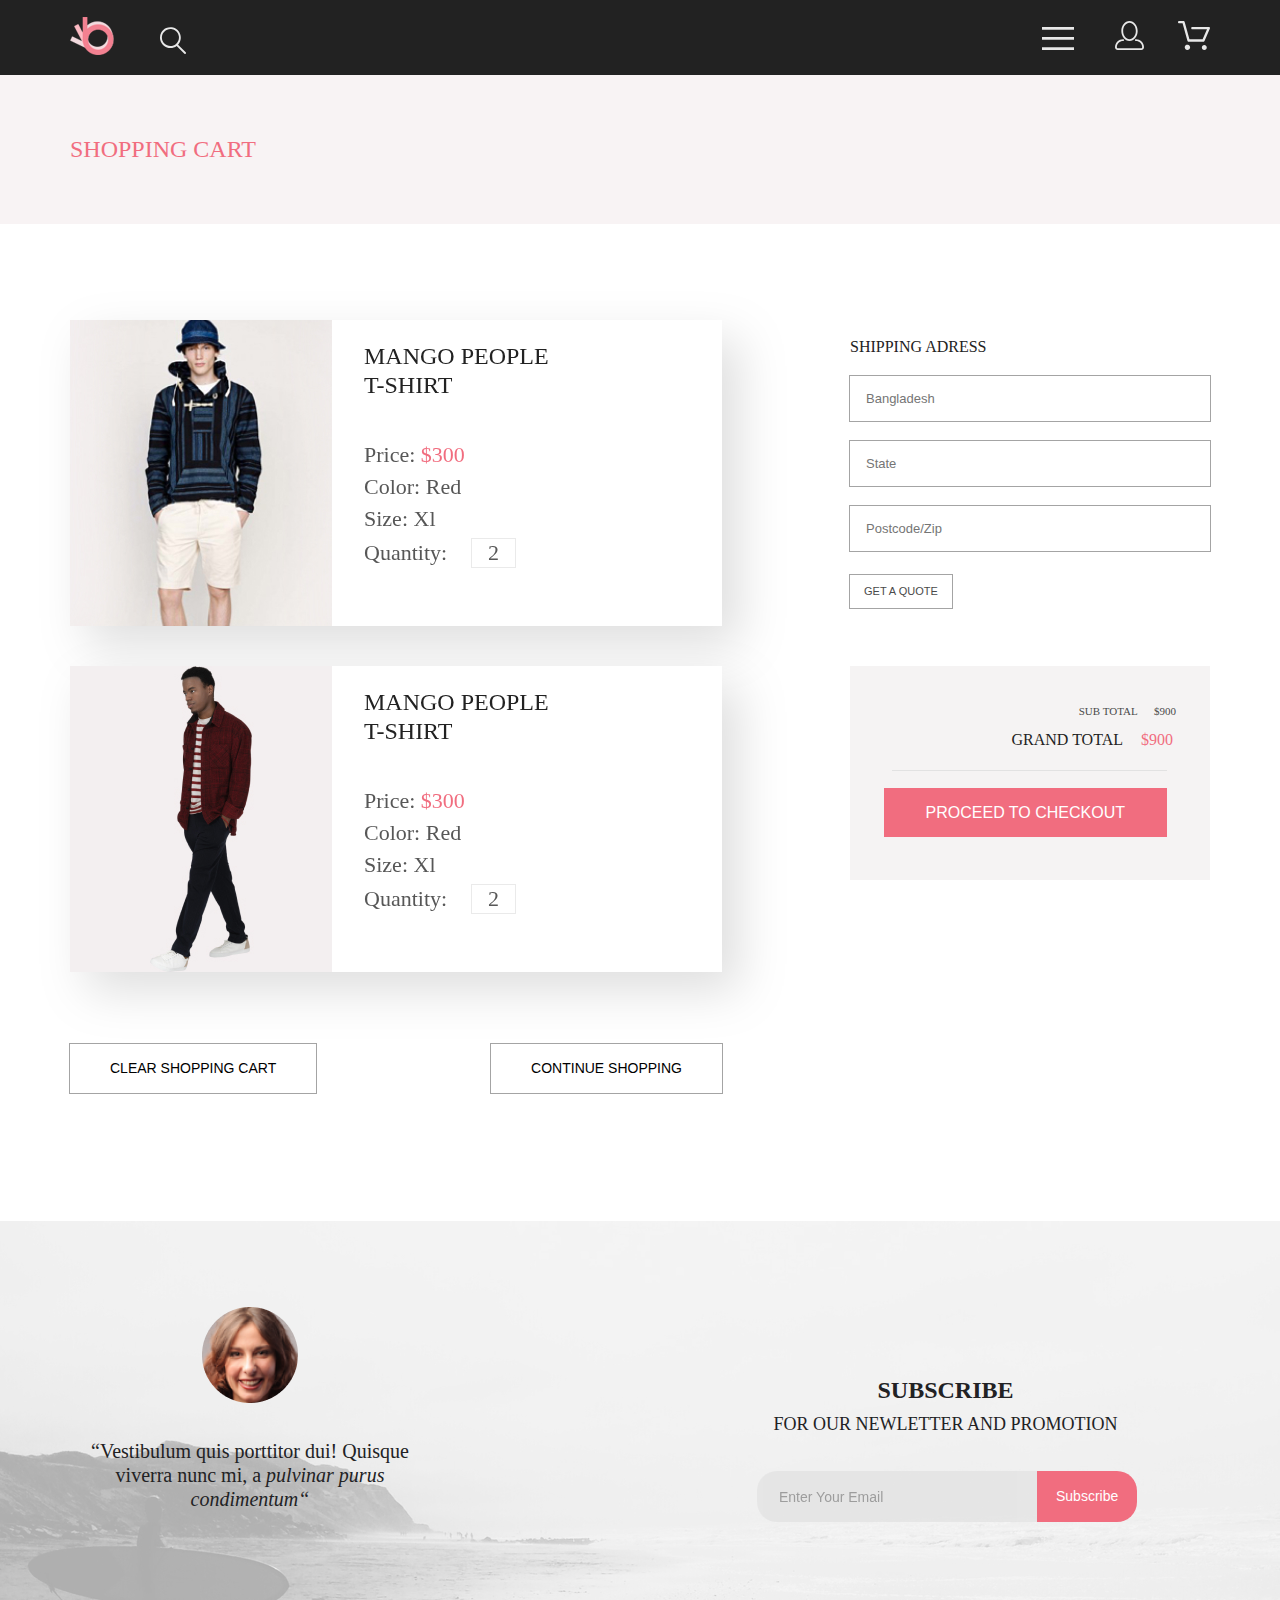
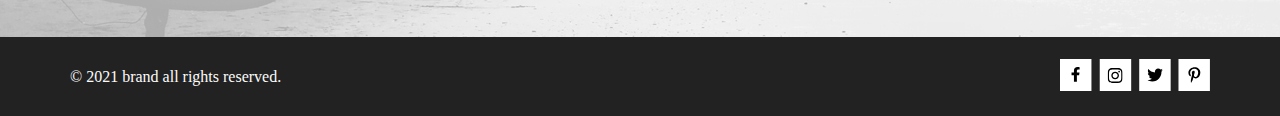
==== cart.html @ 61e50f03 "did fourth homework" ====
<!DOCTYPE html>
<html lang="en">

<head>
    <meta charset="UTF-8">
    <meta http-equiv="X-UA-Compatible" content="IE=edge">
    <meta name="viewport" content="width=device-width, initial-scale=1.0">
    <link rel="stylesheet" href="css/style.css">
    <link rel="preconnect" href="https://fonts.googleapis.com">
    <link rel="preconnect" href="https://fonts.gstatic.com" crossorigin>
    <title>Shopping cart</title>
</head>

<body class="page">
    <header class="header">
        <div class="container header__wrp">
            <div class="header__wrp-logs">
                <img class="header__logo" src="img/logo.svg" alt="logo">
                <img class="header__search" src="img/loupe.svg" alt="search">
            </div>
            <div class="header__wrp-link">
                <button class="header__menu-btn" type="button" id=menu-btn><svg class="btn-icon" width="32" height="23"
                        viewBox="0 0 32 23" fill="none" xmlns="http://www.w3.org/2000/svg">
                        <path d="M0 23V20.31H32V23H0ZM0 12.76V10.07H32V12.76H0ZM0 2.69V0H32V2.69H0Z" />
                    </svg></button>
                <a class="header__link" href="registration.html"><svg width="29" height="29" viewBox="0 0 29 29"
                        xmlns="http://www.w3.org/2000/svg">
                        <path
                            d="M14.5 19.937C19 19.937 22.656 15.464 22.656 9.968C22.656 4.472 19 0 14.5 0C13.3631 0.0217413 12.2463 0.303398 11.2351 0.823397C10.2239 1.34339 9.34507 2.08794 8.66602 3C7.12663 4.99573 6.30819 7.45381 6.34399 9.974C6.34399 15.465 10 19.937 14.5 19.937ZM14.5 1.813C18 1.813 20.844 5.472 20.844 9.969C20.844 14.466 17.998 18.125 14.5 18.125C11.002 18.125 8.15603 14.465 8.15503 9.969C8.15403 5.473 11 1.813 14.5 1.813ZM20.844 18.125C20.6036 18.125 20.373 18.2205 20.203 18.3905C20.033 18.5605 19.9375 18.7911 19.9375 19.0315C19.9375 19.2719 20.033 19.5025 20.203 19.6725C20.373 19.8425 20.6036 19.938 20.844 19.938C22.526 19.9399 24.1386 20.6088 25.3279 21.7982C26.5172 22.9875 27.1861 24.6 27.188 26.282C27.1875 26.5221 27.0918 26.7523 26.922 26.9221C26.7522 27.0918 26.5221 27.1875 26.282 27.188H2.71997C2.47985 27.1875 2.24975 27.0918 2.07996 26.9221C1.91016 26.7523 1.81449 26.5221 1.81396 26.282C1.81608 24.6001 2.48517 22.9877 3.67444 21.7985C4.86371 20.6092 6.47608 19.9401 8.15796 19.938C8.39824 19.938 8.62868 19.8425 8.79858 19.6726C8.96849 19.5027 9.06396 19.2723 9.06396 19.032C9.06396 18.7917 8.96849 18.5613 8.79858 18.3914C8.62868 18.2215 8.39824 18.126 8.15796 18.126C5.99541 18.1279 3.92201 18.9875 2.39258 20.5164C0.863144 22.0453 0.00264777 24.1185 0 26.281C0.000794067 27.0019 0.287502 27.693 0.797241 28.2027C1.30698 28.7125 1.99811 28.9992 2.71899 29H26.282C27.0027 28.9989 27.6936 28.7121 28.2031 28.2024C28.7126 27.6927 28.9992 27.0017 29 26.281C28.9974 24.1187 28.1372 22.0457 26.6083 20.5168C25.0793 18.9878 23.0063 18.1276 20.844 18.125Z" />
                    </svg>
                </a>
                <a class="header__link" href="cart.html"><svg width="32" height="29" viewBox="0 0 32 29"
                        xmlns="http://www.w3.org/2000/svg">
                        <path
                            d="M26.2009 29C25.5532 28.9738 24.9415 28.6948 24.4972 28.2227C24.0529 27.7506 23.8114 27.1232 23.8245 26.475C23.8376 25.8269 24.1043 25.2097 24.5673 24.7559C25.0303 24.3022 25.6527 24.048 26.301 24.048C26.9493 24.048 27.5717 24.3022 28.0347 24.7559C28.4977 25.2097 28.7644 25.8269 28.7775 26.475C28.7906 27.1232 28.549 27.7506 28.1047 28.2227C27.6604 28.6948 27.0488 28.9738 26.401 29H26.2009ZM6.75293 26.32C6.75293 25.79 6.91011 25.2718 7.20459 24.8311C7.49907 24.3904 7.91764 24.0469 8.40735 23.844C8.89705 23.6412 9.43594 23.5881 9.95581 23.6915C10.4757 23.7949 10.9532 24.0502 11.328 24.425C11.7028 24.7998 11.9581 25.2773 12.0615 25.7972C12.1649 26.317 12.1118 26.8559 11.9089 27.3456C11.7061 27.8353 11.3626 28.2539 10.9219 28.5483C10.4812 28.8428 9.96304 29 9.43298 29C9.08087 29.0003 8.73212 28.9311 8.40674 28.7966C8.08136 28.662 7.78569 28.4646 7.53662 28.2158C7.28755 27.9669 7.09001 27.6713 6.9552 27.3461C6.82039 27.0208 6.75098 26.6721 6.75098 26.32H6.75293ZM10.553 20.686C10.2935 20.6868 10.0409 20.6024 9.83411 20.4457C9.62727 20.2891 9.47758 20.0689 9.40796 19.819L4.57495 2.36401H1.18201C0.868521 2.36401 0.567859 2.23947 0.346191 2.01781C0.124523 1.79614 0 1.49549 0 1.18201C0 0.868519 0.124523 0.567873 0.346191 0.346205C0.567859 0.124537 0.868521 5.81268e-06 1.18201 5.81268e-06H5.46301C5.7225 -0.00080736 5.97504 0.0837201 6.18176 0.240568C6.38848 0.397416 6.53784 0.617884 6.60693 0.868006L11.4399 18.323H24.6179L29.001 8.27501H14.401C14.2428 8.27961 14.0854 8.25242 13.9379 8.19507C13.7904 8.13771 13.6559 8.05134 13.5424 7.94108C13.4288 7.83082 13.3386 7.69891 13.277 7.55315C13.2154 7.40739 13.1836 7.25075 13.1836 7.0925C13.1836 6.93426 13.2154 6.77762 13.277 6.63186C13.3386 6.4861 13.4288 6.35419 13.5424 6.24393C13.6559 6.13367 13.7904 6.0473 13.9379 5.98994C14.0854 5.93259 14.2428 5.90541 14.401 5.91001H30.814C31.0097 5.90996 31.2022 5.95866 31.3744 6.05172C31.5465 6.14478 31.6928 6.27926 31.7999 6.44301C31.9078 6.60729 31.9734 6.79569 31.9908 6.99145C32.0083 7.18721 31.9771 7.38424 31.9 7.565L26.495 19.977C26.4026 20.1876 26.251 20.3668 26.0585 20.4927C25.866 20.6186 25.641 20.6858 25.411 20.686H10.553Z" />
                    </svg></a>
            </div>
            <nav class="header__nav" id="menu">
                <div class="header__nav-wrp">
                    <h2 class="header__nav-title">menu</h2>
                    <ul class="header__menu-list">
                        <li class="header__menu-item menu-item">
                            <h3 class="menu-item__title"><a class="menu-item__title-links" href="#">man</a></h3>
                            <ul class="menu-item__sub-list">
                                <li class="menu-item__sub-item"><a class="nav-links" href="#">accessories</a></li>
                                <li class="menu-item__sub-item"><a class="nav-links" href="#">bags</a></li>
                                <li class="menu-item__sub-item"><a class="nav-links" href="#">denim</a></li>
                                <li class="menu-item__sub-item"><a class="nav-links" href="#">t-shirts</a></li>
                            </ul>
                        </li>
                        <li class="header__menu-item menu-item">
                            <h3 class="menu-item__title"><a class="menu-item__title-links" href="#">woman</a></h3>
                            <ul class="menu-item__sub-list">
                                <li class="menu-item__sub-item"><a class="nav-links" href="#">Accessories</a></li>
                                <li class="menu-item__sub-item"><a class="nav-links" href="#">Jackets & Coats</a></li>
                                <li class="menu-item__sub-item"><a class="nav-links" href="#">Polos</a></li>
                                <li class="menu-item__sub-item"><a class="nav-links" href="#">T-Shirts</a></li>
                                <li class="menu-item__sub-item"><a class="nav-links" href="#">Shirts</a></li>
                            </ul>
                        </li>
                        <li class="header__menu-item menu-item">
                            <h3 class="menu-item__title"><a class="menu-item__title-links" href="#">kids</a></h3>
                            <ul class="menu-item__sub-list">
                                <li class="menu-item__sub-item"><a class="nav-links" href="#">Accessories</a></li>
                                <li class="menu-item__sub-item"><a class="nav-links" href="#">Jackets & Coats</a></li>
                                <li class="menu-item__sub-item"><a class="nav-links" href="#">Polos</a></li>
                                <li class="menu-item__sub-item"><a class="nav-links" href="#">T-Shirts</a></li>
                                <li class="menu-item__sub-item"><a class="nav-links" href="#">Shirts</a></li>
                                <li class="menu-item__sub-item"><a class="nav-links" href="#">Bags</a></li>
                            </ul>
                        </li>
                    </ul>
                </div>
            </nav>
        </div>
    </header>
    <main>

        <div class="shopping">
            <div class="shopping__wrp">
                <div class="container">
                    <h1 class="shopping__tittle">shopping сart</h1>
                </div>
            </div>
        </div>
        <div class="shopping-box container">
            <div class="cart">
                <ul class="cart__list">
                    <li class="cart__item">
                        <div class="cart__item-wrp">
                            <div class="cart__item-image">
                                <img src="img/cart-item1.jpg" alt="cart-item1">
                            </div>
                            <div class="cart__item-box">
                                <h2 class="cart__heading">mango people t-shirt</h2>
                                <p class="cart__text">price:<span class="cart__text-pink"> $300</span>
                                </p>
                                <p class="cart__text">color: red</p>
                                <p class="cart__text">size: xl</p>
                                <p class="cart__text">Quantity:<span class="cart__text-box">2</span>
                                </p>
                            </div>
                        </div>
                    </li>
                    <li class="cart__item">
                        <div class="cart__item-wrp">
                            <img src="img/cart-item2.jpg" alt="cart-item2">

                            <div class="cart__item-box">
                                <h2 class="cart__heading">mango people t-shirt</h2>
                                <p class="cart__text">price:<span class="cart__text-pink"> $300</span>
                                </p>
                                <p class="cart__text">color: red</p>
                                <p class="cart__text">size: xl</p>
                                <p class="cart__text">Quantity:<span class="cart__text-box">2</span>
                                </p>
                            </div>
                        </div>
                    </li>
                </ul>
                <div class="cart__buttons">
                    <button class="cart__buttons-item" type="submit">clear shopping cart</button>
                    <button class="cart__buttons-item" type="submit">continue shopping</button>
                </div>
            </div>
            <div class="shipping">
                <div class="shipping__form">
                    <form action="">
                        <fieldset>
                            <legend class="shipping__form-legend">shipping adress</legend>
                            <div class="country-box">
                                <label>
                                    <input class="shipping__form-input" type="text" placeholder="bangladesh" required>
                                    <span class="visually-hidden">counrty</span>
                                </label>
                            </div>
                            <div class="state-box">
                                <label>
                                    <input class="shipping__form-input" type="text" placeholder="state" required>
                                    <span class="visually-hidden">state</span>
                                </label>
                            </div>
                            <div class="zip-box">
                                <label>
                                    <input class="shipping__form-input" type="text" placeholder="postcode/zip" required>
                                    <span class="visually-hidden">postcode/zip</span>
                                </label>
                            </div>
                        </fieldset>
                        <button class="shipping__form-btn" type="submit">get a quote</button>
                        <div class="shipping__checkout">
                            <p class="shipping__checkout-text">sub total <span class="checkout-span">$900</span></p>
                            <h2 class="shipping__checkout-heading">grand total<span class="heading-pink"> $900</span>
                            </h2>
                            <button class="shipping__checkout-button">proceed to checkout</button>
                        </div>
                    </form>
                </div>
            </div>
        </div>
    </main>
    <footer>
        <section class="subscription">
            <div class="container">
                <h2 class="subscription__headind visually-hidden">Subscription</h2>
                <ul class="subscription__list">
                    <li class="subscription__item">
                        <img class="subscription__img" src="img/smiling-woman.png" alt="smiling-woman">
                        <p class="subscription__text">“Vestibulum quis porttitor dui! Quisque viverra nunc mi, a
                            <span class="subscription__text-span">pulvinar
                                purus condimentum“</span></p>
                    </li>
                    <li class="subscription__item">
                        <h3 class="subscription__item-title">subscribe</h3>
                        <p class="subscription__subtitle">for our newletter and promotion</p>
                        <form class="subscription__form">
                            <label class="visually-hidden" for="subscription">subscription</label>
                            <input class="subscription__form-input" type="email" placeholder="enter your email"
                                id="subscription">
                            <button class="subscription__form-btn" type="submit">subscribe</button>
                        </form>
                    </li>
                </ul>
            </div>
        </section>
        <section class="footer">
            <div class="container footer__wrp">
                <h2 class="footer__copy-title">© 2021 brand all rights reserved.</h2>
                <ul class="footer__socials-list">
                    <li class="footer__social-item"><a href="#"><svg class="footer__social-link" width="32" height="32"
                                viewBox="0 0 32 32" xmlns="http://www.w3.org/2000/svg">
                                <path d="M31.4506 0H0V32H31.4506V0Z" />
                                <path class="item-icon"
                                    d="M19.0884 16.28L19.5069 13.616H16.8902V11.8873C16.8902 11.1585 17.2557 10.4481 18.4277 10.4481H19.6172V8.17997C19.6172 8.17997 18.5377 8 17.5056 8C15.3507 8 13.9422 9.27593 13.9422 11.5857V13.616H11.5469V16.28H13.9422V22.72H16.8902V16.28H19.0884Z" />
                            </svg></a></li>
                    <li class="footer__social-item"><a href="#"><svg class="footer__social-link" width="33" height="32"
                                viewBox="0 0 33 32" xmlns="http://www.w3.org/2000/svg">
                                <path d="M32.1889 0H0.738281V32H32.1889V0Z" />
                                <g clip-path="url(#clip0)">
                                    <path class="item-icon"
                                        d="M16.139 12.6816C14.0238 12.6816 12.3177 14.3849 12.3177 16.4966C12.3177 18.6083 14.0238 20.3117 16.139 20.3117C18.2541 20.3117 19.9602 18.6083 19.9602 16.4966C19.9602 14.3849 18.2541 12.6816 16.139 12.6816ZM16.139 18.9769C14.7721 18.9769 13.6547 17.8646 13.6547 16.4966C13.6547 15.1287 14.7688 14.0164 16.139 14.0164C17.5092 14.0164 18.6233 15.1287 18.6233 16.4966C18.6233 17.8646 17.5058 18.9769 16.139 18.9769ZM21.0078 12.5255C21.0078 13.0203 20.6087 13.4154 20.1165 13.4154C19.621 13.4154 19.2252 13.0169 19.2252 12.5255C19.2252 12.0341 19.6243 11.6357 20.1165 11.6357C20.6087 11.6357 21.0078 12.0341 21.0078 12.5255ZM23.5386 13.4287C23.4821 12.2367 23.2094 11.1808 22.3347 10.3109C21.4634 9.44097 20.4058 9.1687 19.2119 9.10894C17.9814 9.03921 14.2932 9.03921 13.0627 9.10894C11.8721 9.16538 10.8145 9.43765 9.93987 10.3076C9.06522 11.1775 8.79584 12.2333 8.73597 13.4253C8.66613 14.6539 8.66613 18.3361 8.73597 19.5646C8.79251 20.7566 9.06522 21.8124 9.93987 22.6824C10.8145 23.5523 11.8688 23.8246 13.0627 23.8843C14.2932 23.9541 17.9814 23.9541 19.2119 23.8843C20.4058 23.8279 21.4634 23.5556 22.3347 22.6824C23.2061 21.8124 23.4788 20.7566 23.5386 19.5646C23.6085 18.3361 23.6085 14.6572 23.5386 13.4287ZM21.949 20.8828C21.6895 21.5335 21.1874 22.0349 20.5322 22.2972C19.5511 22.6857 17.2231 22.596 16.139 22.596C15.0548 22.596 12.7235 22.6824 11.7457 22.2972C11.0939 22.0382 10.5917 21.5369 10.329 20.8828C9.93987 19.9033 10.0297 17.5791 10.0297 16.4966C10.0297 15.4142 9.9432 13.0867 10.329 12.1105C10.5884 11.4597 11.0906 10.9583 11.7457 10.696C12.7268 10.3076 15.0548 10.3972 16.139 10.3972C17.2231 10.3972 19.5545 10.3109 20.5322 10.696C21.184 10.955 21.6862 11.4564 21.949 12.1105C22.3381 13.09 22.2483 15.4142 22.2483 16.4966C22.2483 17.5791 22.3381 19.9066 21.949 20.8828Z" />
                                </g>
                                <defs>
                                    <clipPath id="clip0">
                                        <rect width="14.8991" height="17" fill="white"
                                            transform="translate(8.68555 8)" />
                                    </clipPath>
                                </defs>
                            </svg></a></li>
                    <li class="footer__social-item"><a href="#"><svg class="footer__social-link" width="32" height="32"
                                viewBox="0 0 32 32" xmlns="http://www.w3.org/2000/svg">
                                <path d="M31.6635 0H0.212891V32H31.6635V0Z" />
                                <g clip-path="url(#clip0)">
                                    <path class="item-icon"
                                        d="M22.417 12.7405C22.427 12.8826 22.427 13.0248 22.427 13.1669C22.427 17.5019 19.1498 22.4969 13.1599 22.4969C11.3145 22.4969 9.60022 21.9588 8.1582 21.0248C8.4204 21.0552 8.67247 21.0654 8.94475 21.0654C10.4674 21.0654 11.8691 20.5476 12.9884 19.6644C11.5565 19.6339 10.3565 18.6898 9.94305 17.3903C10.1447 17.4207 10.3464 17.441 10.5582 17.441C10.8506 17.441 11.1431 17.4004 11.4153 17.3294C9.92291 17.0248 8.80355 15.705 8.80355 14.1111V14.0705C9.23715 14.3141 9.74139 14.4664 10.2758 14.4867C9.39849 13.8979 8.82373 12.8928 8.82373 11.7557C8.82373 11.1466 8.98504 10.5882 9.26741 10.1009C10.8708 12.0908 13.2809 13.3902 15.9833 13.5324C15.9329 13.2887 15.9027 13.035 15.9027 12.7811C15.9027 10.974 17.3548 9.50195 19.1598 9.50195C20.0976 9.50195 20.9446 9.89789 21.5396 10.5375C22.2757 10.3954 22.9816 10.1212 23.6068 9.74561C23.3648 10.507 22.8505 11.1466 22.1749 11.5527C22.8304 11.4817 23.4657 11.2989 24.0505 11.0451C23.6069 11.6948 23.0522 12.2735 22.417 12.7405Z" />
                                </g>
                                <defs>
                                    <clipPath id="clip0">
                                        <rect width="15.8924" height="16" fill="white"
                                            transform="translate(8.1582 8)" />
                                    </clipPath>
                                </defs>
                            </svg></a></li>
                    <li class="footer__social-item"><a href="#"><svg class="footer__social-link" width="32" height="32"
                                viewBox="0 0 32 32" xmlns="http://www.w3.org/2000/svg">
                                <path d="M31.9252 0H0.474609V32H31.9252V0Z" />
                                <g clip-path="url(#clip0)">
                                    <path class="item-icon"
                                        d="M16.7403 8.20312C13.5556 8.20312 10.4082 10.3406 10.4082 13.8C10.4082 16 11.6374 17.25 12.3823 17.25C12.6896 17.25 12.8666 16.3875 12.8666 16.1438C12.8666 15.8531 12.1309 15.2344 12.1309 14.025C12.1309 11.5125 14.0305 9.73125 16.4889 9.73125C18.6027 9.73125 20.1671 10.9406 20.1671 13.1625C20.1671 14.8219 19.506 17.9344 17.3642 17.9344C16.5913 17.9344 15.9302 17.3719 15.9302 16.5656C15.9302 15.3844 16.7496 14.2406 16.7496 13.0219C16.7496 10.9531 13.835 11.3281 13.835 13.8281C13.835 14.3531 13.9002 14.9344 14.133 15.4125C13.7046 17.2688 12.8293 20.0344 12.8293 21.9469C12.8293 22.5375 12.9131 23.1188 12.969 23.7094C13.0745 23.8281 13.0218 23.8156 13.1832 23.7563C14.7476 21.6 14.6917 21.1781 15.3994 18.3562C15.7812 19.0875 16.7683 19.4812 17.5505 19.4812C20.8469 19.4812 22.3275 16.2469 22.3275 13.3313C22.3275 10.2281 19.6643 8.20312 16.7403 8.20312Z" />
                                </g>
                                <defs>
                                    <clipPath id="clip0">
                                        <rect width="11.9193" height="16" fill="white"
                                            transform="translate(10.4082 8)" />
                                    </clipPath>
                                </defs>
                            </svg>
                        </a></li>
                </ul>
            </div>
        </section>
        </section>
    </footer>
    <script src="js/script.js"></script>

</body>

</html>
---- css/style.css ----
html,
body,
div,
span,
applet,
object,
iframe,
h1,
h2,
h3,
h4,
h5,
h6,
p,
blockquote,
pre,
a,
abbr,
acronym,
address,
big,
cite,
code,
del,
dfn,
em,
img,
ins,
kbd,
q,
s,
samp,
small,
strike,
strong,
sub,
sup,
tt,
var,
b,
u,
i,
center,
dl,
dt,
dd,
ol,
ul,
li,
fieldset,
form,
label,
legend,
table,
caption,
tbody,
tfoot,
thead,
tr,
th,
td,
article,
aside,
canvas,
details,
embed,
figure,
figcaption,
footer,
header,
hgroup,
menu,
nav,
output,
ruby,
section,
summary,
time,
mark,
audio,
video {
  margin: 0;
  padding: 0;
  border: 0;
  font-size: 100%;
  vertical-align: baseline;
}

/* HTML5 display-role reset for older browsers */
article,
aside,
details,
figcaption,
figure,
footer,
header,
hgroup,
menu,
nav,
section {
  display: block;
}

body {
  line-height: 1;
}

ol,
ul {
  list-style: none;
}

blockquote,
q {
  quotes: none;
}

blockquote:before,
blockquote:after,
q:before,
q:after {
  content: "";
  content: none;
}

table {
  border-collapse: collapse;
  border-spacing: 0;
}

.page {
  max-width: 1600px;
  margin: 0 auto;
  font-family: "Lato";
  font-size: 14px;
  font-weight: 400;
  line-height: 17px;
  font-style: normal;
}

.container {
  max-width: 1140px;
  margin: 0 auto;
}

.visually-hidden {
  position: absolute;
  white-space: nowrap;
  width: 1px;
  height: 1px;
  overflow: hidden;
  border: 0;
  padding: 0;
  clip: rect(0 0 0 0);
  clip-path: inset(50%);
  margin: -1px;
}

.header {
  background-color: #222222;
}
.header .header__nav {
  position: absolute;
  top: 75px;
  right: -230px;
  display: none;
}
.header .header__nav-wrp {
  background-color: #FFFFFF;
  width: 232px;
  height: 764px;
  box-shadow: -5px 5px 30px 0px rgba(0, 0, 0, 0.2);
}
.header .display-block {
  display: block;
}
.header .header__nav-title {
  text-transform: uppercase;
  padding: 37px 0 0 34px;
}
.header .header__wrp {
  position: relative;
  display: flex;
  justify-content: space-between;
  min-height: 75px;
  align-items: center;
}
.header .header__logo {
  margin: 0 41px 0 0;
}
.header .header__menu-btn {
  border: none;
  background-color: transparent;
}
.header .btn-icon {
  fill: #e8e8e8;
}
.header .header__menu-btn:hover,
.header .header__menu-btn:focus {
  cursor: pointer;
  background: #222222;
  transition: 0.25s;
}
.header .header__menu-btn:hover {
  transform: scale(1.3);
}
.header .header__menu-btn:hover .btn-icon,
.header .header__menu-btn:focus .btn-icon {
  fill: #F1E4E6;
}
.header .header__menu-btn:active .btn-icon {
  fill: #F16D7F;
}
.header .header__link {
  margin: 0 0 0 31px;
  text-decoration: none;
  fill: #e8e8e8;
}
.header .header__link:hover,
.header .header__link:focus {
  display: inline-block;
  cursor: pointer;
  transition: 0.25s;
}
.header .header__link:hover {
  transform: scale(1.3);
}
.header .header__link:active {
  fill: #F16D7F;
}

.menu-item__title-links {
  color: #F16D7F;
  text-transform: uppercase;
  text-decoration: none;
}

.menu-item__title-links:hover {
  color: #222222;
}

.menu-item__title-links:focus {
  outline: 2px solid #A4A4A4;
}

.nav-links {
  text-transform: capitalize;
  color: #6F6E6E;
  text-decoration: none;
}

.nav-links:hover {
  color: #F16D7F;
}

.nav-links:focus {
  outline: 2px solid #A4A4A4;
}

.menu-item:first-child {
  padding: 24px 0 0 34px;
}

.menu-item:nth-child(2) {
  padding: 20px 0 0 34px;
}

.menu-item:nth-child(3) {
  padding: 20px 0 0 34px;
}

.menu-item__sub-list {
  padding: 12px 0 0 25px;
}

.menu-item__sub-item {
  padding: 11px 0 0 0;
}

.brand {
  display: flex;
}
.brand .brand__wrp {
  background-color: #F1E4E6;
  flex-grow: 1;
  padding: 0 0 0 92px;
  display: flex;
  align-items: center;
}
.brand .brand__title::before {
  content: " ";
  width: 12px;
  height: 92px;
  background-color: #F16D7F;
  position: absolute;
  left: -25px;
  top: 5px;
}
.brand .brand__title {
  font-family: "Lato";
  font-size: 48px;
  font-weight: 300;
  line-height: 58px;
  font-style: normal;
  text-transform: uppercase;
  position: relative;
}
.brand .brand__subtitle {
  display: block;
  font-size: 32px;
  font-weight: 700;
  line-height: 38px;
  font-style: normal;
}
.brand .brand__subtitle-pink {
  color: #F16D7F;
}
.brand .brand__wrp {
  background-color: #F1E4E6;
  flex-grow: 1;
  padding: 0 0 0 92px;
  display: flex;
  align-items: center;
}
.brand .brand__title::before {
  content: " ";
  width: 12px;
  height: 92px;
  background-color: #F16D7F;
  position: absolute;
  left: -25px;
  top: 5px;
}
.brand .brand__title {
  font-size: 48px;
  font-weight: 900;
  line-height: 58px;
  font-style: normal;
  text-transform: uppercase;
  position: relative;
}
.brand .brand__subtitle {
  display: block;
  font-size: 32px;
  font-weight: 700;
  line-height: 38px;
  font-style: normal;
}
.brand .brand__subtitle-pink {
  color: #F16D7F;
}

.sales {
  padding: 65px 0 96px 0;
}
.sales .sales__list {
  display: flex;
  justify-content: space-between;
  flex-wrap: wrap;
}
.sales .sales__item {
  display: flex;
  justify-content: center;
  align-items: center;
  width: 360px;
  height: 260px;
  text-align: center;
  text-transform: uppercase;
  flex-direction: column;
}
.sales .sales__item:first-child {
  background-image: url(../img/for-woman.jpg);
  margin: 0 0 30px;
}
.sales .sales__item:nth-child(2) {
  background-image: url(../img/for-man.jpg);
  margin: 0 0 30px;
}
.sales .sales__item:nth-child(3) {
  background-image: url(../img/for-kids.jpg);
  margin: 0 0 30px;
}
.sales .sales__item:last-child {
  background-image: url(../img/accesories.jpg);
  width: 100%;
}
.sales .sales__text {
  font-size: 16px;
  font-weight: 400;
  line-height: 19px;
  font-style: normal;
  color: #FFFFFF;
}
.sales .sales__item-title {
  font-size: 24px;
  font-weight: 700;
  line-height: 29px;
  font-style: normal;
  color: #F16D7F;
}

.products {
  text-align: center;
}
.products .products__heading {
  margin: 0 0 6px;
  font-size: 30px;
  font-weight: 400;
  line-height: 36px;
  font-style: normal;
  color: #222222;
  text-transform: capitalize;
}
.products .products__list {
  display: flex;
  justify-content: space-between;
  flex-wrap: wrap;
  text-align: left;
}
.products .products__item {
  background-color: #F8F8F8;
  width: 360px;
}
.products .cart {
  min-height: 420px;
  width: 360px;
}
.products .cart-wrapper-overlay {
  position: relative;
}
.products .button-cart {
  padding: 12px 15px 12px 50px;
  border: 1px solid #FFFFFF;
  font-size: 14px;
  color: #FFFFFF;
  position: absolute;
  top: 50%;
  left: 50%;
  transform: translate(-50%, -50%);
  background-image: url(../img/basket.svg);
  background-repeat: no-repeat;
  background-position: 13px 8px;
  background-size: 26px 24px;
  display: none;
  background-color: transparent;
}
.products .cart-img {
  margin: 0 11px 0 0;
  align-self: center;
}
.products .cart-wrapper-overlay:before {
  content: "";
  width: 100%;
  min-height: 420px;
  background: rgba(58, 56, 56, 0.86);
  position: absolute;
  top: 0;
}
.products .cart-wrapper-overlay:before {
  display: none;
}
.products .cart:hover .button-cart,
.products .cart:hover .cart-wrapper-overlay:before {
  display: block;
}
.products .products__item:nth-child(1),
.products .products__item:nth-child(2),
.products .products__item:nth-child(3) {
  margin: 0 0 30px;
}
.products .products__heading-text {
  margin: 0 0 48px;
  font-size: 14px;
  font-weight: 400;
  line-height: 17px;
  font-style: normal;
  color: #9F9F9F;
}
.products .products__item-title {
  margin: 0 0 12px;
  font-size: 13px;
  font-weight: 400;
  line-height: 16px;
  font-style: normal;
  color: #000000;
  text-transform: uppercase;
}
.products .products__text {
  margin: 0 0 18px;
  font-size: 14px;
  font-weight: 300;
  line-height: 17px;
  font-style: normal;
  color: #5D5D5D;
}
.products .products__text-pink {
  font-size: 16px;
  font-weight: 400;
  line-height: 19px;
  font-style: normal;
  color: #F16D7F;
}
.products .products__item-container {
  padding: 25px 28px 20px 16px;
}
.products .products__button {
  font-size: 16px;
  font-weight: 400;
  line-height: 19px;
  font-style: normal;
  color: #F16D7F;
  text-transform: capitalize;
  background: #FFFFFF;
  border: 1px solid #FF6A6A;
  padding: 14px 38px;
  margin: 48px 0 96px 0;
  transition: 0.25s;
  cursor: pointer;
}
.products .products__button:hover {
  color: #FFFFFF;
  background: #F16D7F;
  border: 1px solid #FF6A6A;
  transition: 0.2s;
  box-shadow: 5px 5px 30px 0px rgba(0, 0, 0, 0.3);
}
.products .products__button:focus {
  border: none;
  outline: 2px solid #A4A4A4;
}
.products .products__button:active {
  color: #FFFFFF;
  background: #F16D7F;
  border: 1px solid #FF6A6A;
  transition: 0.2s;
  box-shadow: 5px 5px 30px 0px rgba(0, 0, 0, 0.6);
}

.servise {
  background-color: #222222;
}
.servise .servise__list {
  display: flex;
  justify-content: space-between;
  text-align: center;
  padding: 104px 0 0 0;
}
.servise .servise__item {
  display: block;
  width: 27%;
}
.servise .servise__img {
  margin: 0 0 19px 0;
}
.servise .servise__item-title {
  margin: 0 0 16px 0;
  font-size: 20px;
  font-weight: 400;
  line-height: 24px;
  font-style: normal;
  text-transform: capitalize;
  color: #FBFBFB;
}
.servise .servise__text {
  margin: 0 0 104px 0;
  font-size: 14px;
  font-weight: 300;
  line-height: 17px;
  font-style: normal;
  color: #FBFBFB;
}

.subscription {
  background-image: url(../img/subscription.jpg);
  background-repeat: no-repeat;
  background-position: center;
}
.subscription .subscription__list {
  display: flex;
  text-align: center;
}
.subscription .subscription__item {
  margin: 0 327px 0 0;
}
.subscription .subscription__img {
  padding: 86px 0 32px 0;
}
.subscription .subscription__text {
  padding: 0 0 126px 0;
  font-size: 20px;
  font-weight: 400;
  line-height: 24px;
  font-style: normal;
  width: 360px;
  color: #222224;
}
.subscription .subscription__text-span {
  font-style: italic;
}
.subscription .subscription__item-title {
  padding: 150px 0 0 0;
  font-size: 24px;
  font-weight: 700;
  line-height: 38px;
  font-style: normal;
  color: #222224;
  text-transform: uppercase;
}
.subscription .subscription__subtitle {
  margin: 0 0 32px 0;
  font-size: 18px;
  font-weight: 400;
  line-height: 30px;
  font-style: normal;
  color: #222224;
  text-transform: uppercase;
}
.subscription .subscription__form {
  position: relative;
  margin: 0 97px 0 0;
}
.subscription .subscription__form-input {
  width: 256px;
  height: 49px;
  background: #E1E1E1;
  border: none;
  border-radius: 20px 0 0 20px;
  padding-left: 22px;
  font-size: 14px;
  font-weight: 400;
  line-height: 17px;
  font-style: normal;
  text-transform: capitalize;
  color: #222224;
  opacity: 0.67;
  outline: none;
}
.subscription .subscription__form-input:hover {
  box-shadow: -5px 5px 30px 0px rgba(0, 0, 0, 0.2);
}
.subscription .subscription__form-input:focus {
  box-shadow: -5px 5px 30px 0px rgba(0, 0, 0, 0.4);
}
.subscription .subscription__form-btn {
  position: absolute;
  padding: 17px 19px;
  border-radius: 0 20px 20px 0;
  background: #F16D7F;
  border: none;
  font-size: 14px;
  font-weight: 400;
  line-height: 17px;
  font-style: normal;
  text-transform: capitalize;
  color: #FFFFFF;
  cursor: pointer;
  outline: none;
}
.subscription .subscription__form-btn:hover,
.subscription .subscription__form-btn:focus {
  background-color: #e6e1e1;
  box-shadow: 5px 5px 30px 0px rgba(0, 0, 0, 0.2);
  transition: 0.25s;
}
.subscription .subscription__form-btn:active {
  box-shadow: 5px 5px 30px 0px rgba(0, 0, 0, 0.4);
}

.footer {
  background-color: #222222;
}
.footer .footer__wrp {
  display: flex;
  justify-content: space-between;
  align-items: center;
  min-height: 79px;
}
.footer .footer__copy-title {
  font-size: 16px;
  font-weight: 400;
  line-height: 19px;
  font-style: normal;
  color: #FBFBFB;
}
.footer .footer__socials-list {
  display: flex;
}
.footer .footer__social-item {
  margin: 0 0 0 7px;
}
.footer .footer__social-link {
  fill: #FFFFFF;
}
.footer .item-icon {
  fill: #000000;
}
.footer .footer__social-link:hover,
.footer .footer__social-link:focus {
  cursor: pointer;
  fill: #F16D7F;
  transition: 0.25s;
}
.footer .footer__social-link:hover .item-icon,
.footer .footer__social-link:focus .item-icon {
  fill: #FFFFFF;
  transition: 0.25s;
}

.registration .registration__wrp {
  background: #F8F3F4;
}
.registration .registration__tittle {
  font-size: 24px;
  font-weight: 400;
  line-height: 29px;
  font-style: normal;
  color: #F16D7F;
  text-transform: uppercase;
  padding: 60px 0 60px 0;
}
.registration .registration__box {
  display: flex;
  justify-content: space-between;
}
.registration .registration__form {
  display: flex;
  flex-direction: column;
  width: 360px;
  margin: 64px 0 96px 0;
}
.registration .registration__form-legend {
  font-size: 16px;
  font-weight: 300;
  line-height: 19px;
  font-style: normal;
  color: #222222;
  text-transform: capitalize;
}
.registration .registration__form-input {
  width: 344px;
  height: 45px;
  margin: 20px 0 0 0;
  font-size: 13px;
  font-weight: 300;
  line-height: 16px;
  font-style: normal;
  color: #B1B1B1;
  border: 1px solid #A4A4A4;
  text-transform: capitalize;
  background: #FFFFFF;
  padding: 0 0 0 16px;
}
.registration .registration__form-input:hover {
  outline: 1px solid #A4A4A4;
}
.registration .registration__form-input:focus {
  outline: 1px solid #A4A4A4;
}
.registration .radioBtns-box {
  margin: 31px 0 31px 26px;
  font-size: 11px;
  font-weight: 300;
  line-height: 13px;
  font-style: normal;
  color: #000000;
  text-transform: capitalize;
}
.registration .radioBtns-input {
  display: none;
}
.registration .radioBtns-label {
  padding: 0 47px 0 5px;
  position: relative;
}
.registration .radioBtns-label::after {
  cursor: pointer;
  position: absolute;
  content: "";
  width: 17px;
  height: 17px;
  left: -25px;
  top: -2px;
  border: 1px solid #A4A4A4;
  border-radius: 50%;
}
.registration .radioBtns-input:checked + .radioBtns-label::after {
  background-color: #F16D7F;
}
.registration .registration__text {
  font-size: 13px;
  font-weight: 300;
  line-height: 16px;
  font-style: normal;
  color: #B1B1B1;
  margin: 15px 0 0 0;
}
.registration .registration__button {
  font-size: default;
  font-weight: 400;
  line-height: 17px;
  font-style: normal;
  color: #FFFFFF;
  background: #F16D7F;
  margin: 39px 0 0 0;
  border: none;
  padding: 16px 66px 17px 29px;
  text-transform: uppercase;
  background-image: url(../img/arrow.svg);
  background-repeat: no-repeat;
  background-position: 121px 20px;
  cursor: pointer;
}
.registration .registration__button:hover,
.registration .registration__button:focus {
  background-color: #e6e1e1;
  box-shadow: 5px 5px 30px 0px rgba(0, 0, 0, 0.2);
  outline: 1px solid #A4A4A4;
  transition: 0.25s;
}
.registration .registration__button:active {
  box-shadow: 5px 5px 30px 0px rgba(0, 0, 0, 0.4);
}

.loyalty {
  width: 652px;
  font-size: 24px;
  font-weight: 300;
  line-height: 29px;
  font-style: normal;
  color: #000000;
  margin: 64px 0 0 0;
}
.loyalty .loyalty__heading {
  text-transform: uppercase;
}
.loyalty .loyalty__text {
  margin: 22px 0 0 0;
}
.loyalty .loyalty__list {
  margin: 22px 0 0 0;
}
.loyalty .loyalty__item {
  margin: 16px 0 0 43px;
  position: relative;
}
.loyalty .loyalty__item::before {
  content: "";
  background-image: url(../img/check-mark.svg);
  width: 20px;
  height: 16px;
  position: absolute;
  top: 5px;
  left: -43px;
  background-size: 20px 16px;
}

.shopping .shopping__wrp {
  background: #F8F3F4;
}
.shopping .shopping__tittle {
  font-size: 24px;
  font-weight: 400;
  line-height: 29px;
  font-style: normal;
  color: #F16D7F;
  text-transform: uppercase;
  padding: 60px 0 60px 0;
}

.shopping-box {
  display: flex;
  justify-content: space-between;
}
.shopping-box .cart {
  margin: 0 0 128px 0;
}
.shopping-box .cart__list {
  margin: 96px 0 72px 0;
}
.shopping-box .cart__item {
  width: 652px;
  height: 306px;
  background: #FFFFFF;
  filter: drop-shadow(17px 19px 24px rgba(0, 0, 0, 0.13));
}
.shopping-box .cart__item:first-child {
  margin: 0 0 40px 0;
}
.shopping-box .cart__item-wrp {
  display: flex;
}
.shopping-box .cart__item-box {
  padding: 22px 97px 0 32px;
  display: flex;
  flex-direction: column;
}
.shopping-box .cart__heading {
  font-size: 24px;
  font-weight: 400;
  line-height: 29px;
  font-style: normal;
  text-transform: uppercase;
  color: #222222;
  margin: 0 0 42px 0;
  width: 210px;
}
.shopping-box .cart__text {
  font-size: 22px;
  font-weight: 400;
  line-height: 26px;
  font-style: normal;
  color: #575757;
  margin: 0 0 6px 0;
  text-transform: capitalize;
}
.shopping-box .cart__text-pink {
  color: #F16D7F;
}
.shopping-box .cart__text-box {
  display: inline-block;
  border: 1px solid #EAEAEA;
  padding: 1px 16px 1px 16px;
  margin: 0 0 0 24px;
}
.shopping-box .cart__buttons {
  display: flex;
  justify-content: space-between;
}
.shopping-box .cart__buttons-item {
  padding: 16px 40px 16px 40px;
  font-size: 14px;
  font-weight: 300;
  line-height: 17px;
  font-style: normal;
  color: #000000;
  text-transform: uppercase;
  outline: 1px solid #A4A4A4;
  background: #FFFFFF;
  cursor: pointer;
  border: none;
}
.shopping-box .cart__buttons-item:hover {
  border: none;
  color: #FFFFFF;
  background: #F16D7F;
  outline: 1px solid #FF6A6A;
  transition: 0.2s;
  box-shadow: 5px 5px 30px 0px rgba(0, 0, 0, 0.3);
}
.shopping-box .cart__buttons-item:focus {
  border: none;
  outline: 2px solid #A4A4A4;
}
.shopping-box .cart__buttons-item:active {
  border: none;
  color: #FFFFFF;
  background: #F16D7F;
  outline: 1px solid #FF6A6A;
  transition: 0.2s;
  box-shadow: 5px 5px 30px 0px rgba(0, 0, 0, 0.6);
}

.shopping-box {
  display: flex;
  justify-content: space-between;
}
.shopping-box .shipping__form {
  margin: 113px 0 0 0;
}
.shopping-box .shipping__form-legend {
  font-size: 16px;
  font-weight: 300;
  line-height: 19px;
  font-style: normal;
  color: #222222;
  text-transform: uppercase;
}
.shopping-box .shipping__form-input {
  border: none;
  width: 344px;
  height: 45px;
  margin: 20px 0 0 0;
  font-size: 13px;
  font-weight: 300;
  line-height: 16px;
  font-style: normal;
  color: #B1B1B1;
  outline: 1px solid #A4A4A4;
  text-transform: capitalize;
  background: #FFFFFF;
  padding: 0 0 0 16px;
}
.shopping-box .shipping__form-input:hover {
  outline: 2px solid #A4A4A4;
}
.shopping-box .shipping__form-input:focus {
  outline: 2px solid #A4A4A4;
  filter: drop-shadow(10px 15px 20px rgba(0, 0, 0, 0.09));
}
.shopping-box .shipping__form-btn {
  border: none;
  margin: 24px 0 0 0;
  font-size: 11px;
  font-weight: 300;
  line-height: 13px;
  font-style: normal;
  background: #FFFFFF;
  padding: 10px 14px 10px 14px;
  outline: 1px solid #A4A4A4;
  color: #4A4A4A;
  cursor: pointer;
  text-transform: uppercase;
}
.shopping-box .shipping__form-btn:hover {
  border: none;
  color: #FFFFFF;
  background: #F16D7F;
  outline: 1px solid #FF6A6A;
  transition: 0.2s;
  box-shadow: 5px 5px 30px 0px rgba(0, 0, 0, 0.3);
}
.shopping-box .shipping__form-btn:focus {
  border: none;
  outline: 2px solid #A4A4A4;
}
.shopping-box .shipping__form-btn:active {
  border: none;
  color: #FFFFFF;
  background: #F16D7F;
  outline: 1px solid #FF6A6A;
  transition: 0.2s;
  box-shadow: 5px 5px 30px 0px rgba(0, 0, 0, 0.6);
}
.shopping-box .shipping__checkout {
  width: 360px;
  height: 214px;
  margin: 58px 0 0 0;
  text-align: right;
  background: #F5F3F3;
}
.shopping-box .shipping__checkout-text {
  font-size: 11px;
  font-weight: 400;
  line-height: 13px;
  font-style: normal;
  color: #4A4A4A;
  padding: 39px 34px 12px 0;
  text-transform: uppercase;
}
.shopping-box .checkout-span {
  margin: 0 0 0 14px;
}
.shopping-box .shipping__checkout-heading {
  font-size: 16px;
  font-weight: 300;
  line-height: 19px;
  font-style: normal;
  color: #222222;
  padding: 0 37px 39px 0;
  text-transform: uppercase;
  position: relative;
}
.shopping-box .heading-pink {
  color: #F16D7F;
  margin: 0 0 0 14px;
}
.shopping-box .shipping__checkout-heading::before {
  content: "";
  position: absolute;
  background: #E2E2E2;
  width: 275px;
  height: 1px;
  left: 42px;
  top: 40px;
}
.shopping-box .shipping__checkout-button {
  color: #FFFFFF;
  font-size: 16px;
  font-weight: 300;
  line-height: 19px;
  font-style: normal;
  padding: 15px 42px 15px 42px;
  border: none;
  background: #F16D7F;
  text-transform: uppercase;
  margin: 0 43px 0 0;
  cursor: pointer;
}
.shopping-box .shipping__checkout-button:hover,
.shopping-box .shipping__checkout-button:focus {
  background-color: #e6e1e1;
  box-shadow: 5px 5px 30px 0px rgba(0, 0, 0, 0.2);
  outline: 1px solid #A4A4A4;
  transition: 0.25s;
}
.shopping-box .shipping__checkout-button:active {
  color: #222222;
  box-shadow: 5px 5px 30px 0px rgba(0, 0, 0, 0.4);
}

/*# sourceMappingURL=style.css.map */
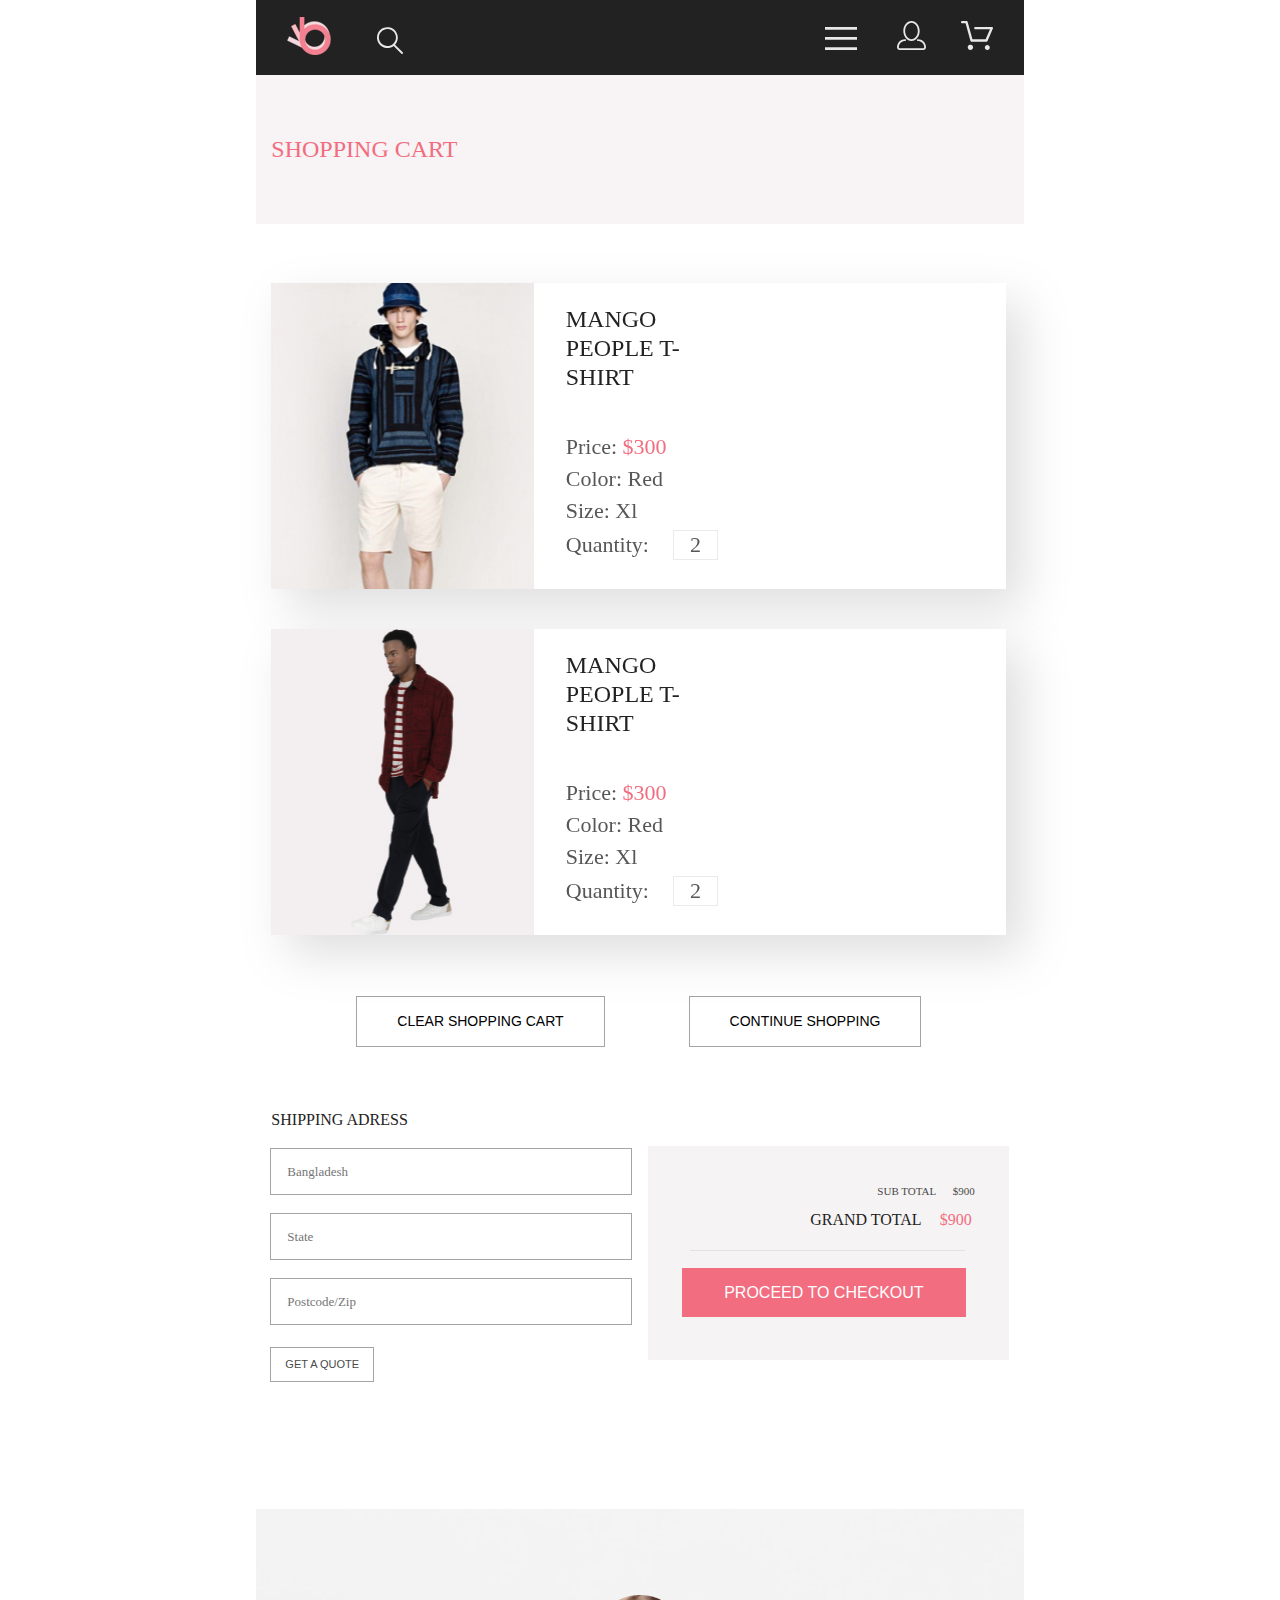
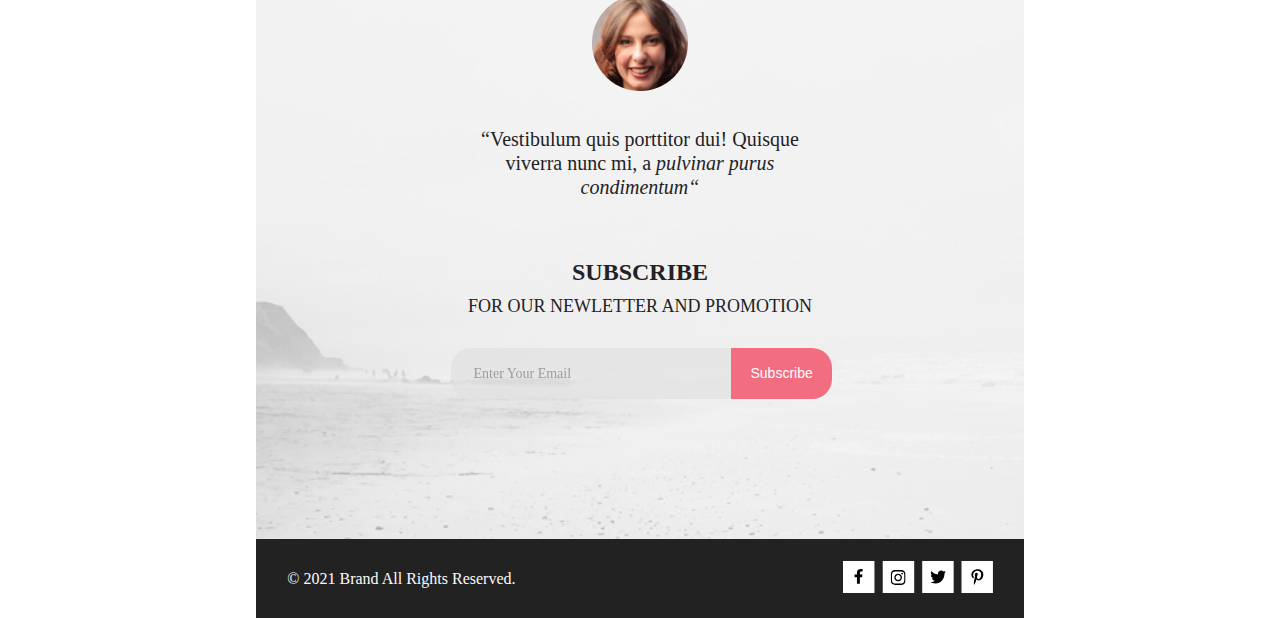
==== commit 6c27d51b: "fifth homework" ====
--- a/cart.html
+++ b/cart.html
@@ -75,89 +75,97 @@
         </div>
     </header>
     <main>
-
-        <div class="shopping">
-            <div class="shopping__wrp">
-                <div class="container">
-                    <h1 class="shopping__tittle">shopping сart</h1>
-                </div>
-            </div>
-        </div>
-        <div class="shopping-box container">
-            <div class="cart">
-                <ul class="cart__list">
-                    <li class="cart__item">
-                        <div class="cart__item-wrp">
-                            <div class="cart__item-image">
-                                <img src="img/cart-item1.jpg" alt="cart-item1">
+        <section class="purchase">
+            <div class="shopping">
+                <div class="shopping__wrp">
+                    <div class="container">
+                        <h1 class="shopping__title">shopping сart</h1>
+                    </div>
+                </div>
+            </div>
+            <div class="shopping-box container">
+                <div class="cart">
+                    <ul class="cart__list">
+                        <li class="cart__item">
+                            <div class="cart__item-wrp">
+                                <img class="cart__item-img" src="img/cart-item1.jpg" alt="cart-item1">
+                                <div class="cart__item-box">
+                                    <h2 class="cart__heading">mango people t-shirt</h2>
+                                    <p class="cart__text">price:<span class="cart__text-pink"> $300</span>
+                                    </p>
+                                    <p class="cart__text">color: red</p>
+                                    <p class="cart__text">size: xl</p>
+                                    <p class="cart__text">Quantity:<span class="cart__text-box">2</span>
+                                    </p>
+                                </div>
                             </div>
-                            <div class="cart__item-box">
-                                <h2 class="cart__heading">mango people t-shirt</h2>
-                                <p class="cart__text">price:<span class="cart__text-pink"> $300</span>
-                                </p>
-                                <p class="cart__text">color: red</p>
-                                <p class="cart__text">size: xl</p>
-                                <p class="cart__text">Quantity:<span class="cart__text-box">2</span>
-                                </p>
+                        </li>
+                        <li class="cart__item">
+                            <div class="cart__item-wrp">
+                                <img class="cart__item-img" src="img/cart-item2.jpg" alt="cart-item2">
+
+                                <div class="cart__item-box">
+                                    <h2 class="cart__heading">mango people t-shirt</h2>
+                                    <p class="cart__text">price:<span class="cart__text-pink"> $300</span>
+                                    </p>
+                                    <p class="cart__text">color: red</p>
+                                    <p class="cart__text">size: xl</p>
+                                    <p class="cart__text">Quantity:<span class="cart__text-box">2</span>
+                                    </p>
+                                </div>
                             </div>
-                        </div>
-                    </li>
-                    <li class="cart__item">
-                        <div class="cart__item-wrp">
-                            <img src="img/cart-item2.jpg" alt="cart-item2">
-
-                            <div class="cart__item-box">
-                                <h2 class="cart__heading">mango people t-shirt</h2>
-                                <p class="cart__text">price:<span class="cart__text-pink"> $300</span>
-                                </p>
-                                <p class="cart__text">color: red</p>
-                                <p class="cart__text">size: xl</p>
-                                <p class="cart__text">Quantity:<span class="cart__text-box">2</span>
-                                </p>
+                        </li>
+                    </ul>
+                    <div class="cart__buttons">
+                        <button class="cart__buttons-item" type="submit">clear shopping cart</button>
+                        <button class="cart__buttons-item" type="submit">continue shopping</button>
+                    </div>
+                </div>
+                <div class="shipping">
+                    <div class="shipping__form">
+                        <form action="">
+                            <div class="shipping__form-container">
+                                <div class="shipping__form-box">
+                                    <fieldset>
+                                        <legend class="shipping__form-legend">shipping adress</legend>
+                                        <div class="country-box">
+                                            <label>
+                                                <input class="shipping__form-input" type="text" placeholder="bangladesh"
+                                                    required>
+                                                <span class="visually-hidden">counrty</span>
+                                            </label>
+                                        </div>
+                                        <div class="state-box">
+                                            <label>
+                                                <input class="shipping__form-input" type="text" placeholder="state"
+                                                    required>
+                                                <span class="visually-hidden">state</span>
+                                            </label>
+                                        </div>
+                                        <div class="zip-box">
+                                            <label>
+                                                <input class="shipping__form-input" type="text"
+                                                    placeholder="postcode/zip" required>
+                                                <span class="visually-hidden">postcode/zip</span>
+                                            </label>
+                                        </div>
+                                    </fieldset>
+                                    <button class="shipping__form-btn" type="submit">get a quote</button>
+                                </div>
+                                <div class="shipping__checkout">
+                                    <p class="shipping__checkout-text">sub total <span class="checkout-span">$900</span>
+                                    </p>
+                                    <h2 class="shipping__checkout-heading">grand total<span class="heading-pink">
+                                            $900</span>
+                                    </h2>
+                                    <button class="shipping__checkout-button">proceed to checkout</button>
+                                </div>
                             </div>
-                        </div>
-                    </li>
-                </ul>
-                <div class="cart__buttons">
-                    <button class="cart__buttons-item" type="submit">clear shopping cart</button>
-                    <button class="cart__buttons-item" type="submit">continue shopping</button>
-                </div>
-            </div>
-            <div class="shipping">
-                <div class="shipping__form">
-                    <form action="">
-                        <fieldset>
-                            <legend class="shipping__form-legend">shipping adress</legend>
-                            <div class="country-box">
-                                <label>
-                                    <input class="shipping__form-input" type="text" placeholder="bangladesh" required>
-                                    <span class="visually-hidden">counrty</span>
-                                </label>
-                            </div>
-                            <div class="state-box">
-                                <label>
-                                    <input class="shipping__form-input" type="text" placeholder="state" required>
-                                    <span class="visually-hidden">state</span>
-                                </label>
-                            </div>
-                            <div class="zip-box">
-                                <label>
-                                    <input class="shipping__form-input" type="text" placeholder="postcode/zip" required>
-                                    <span class="visually-hidden">postcode/zip</span>
-                                </label>
-                            </div>
-                        </fieldset>
-                        <button class="shipping__form-btn" type="submit">get a quote</button>
-                        <div class="shipping__checkout">
-                            <p class="shipping__checkout-text">sub total <span class="checkout-span">$900</span></p>
-                            <h2 class="shipping__checkout-heading">grand total<span class="heading-pink"> $900</span>
-                            </h2>
-                            <button class="shipping__checkout-button">proceed to checkout</button>
-                        </div>
-                    </form>
-                </div>
-            </div>
-        </div>
+                        </form>
+                    </div>
+                </div>
+            </div>
+        </section>
     </main>
     <footer>
         <section class="subscription">
@@ -172,7 +180,7 @@
                     </li>
                     <li class="subscription__item">
                         <h3 class="subscription__item-title">subscribe</h3>
-                        <p class="subscription__subtitle">for our newletter and promotion</p>
+                        <p class="subscription__item-subtitle">for our newletter and promotion</p>
                         <form class="subscription__form">
                             <label class="visually-hidden" for="subscription">subscription</label>
                             <input class="subscription__form-input" type="email" placeholder="enter your email"
@@ -239,7 +247,6 @@
                 </ul>
             </div>
         </section>
-        </section>
     </footer>
     <script src="js/script.js"></script>
 
--- a/css/style.css
+++ b/css/style.css
@@ -142,6 +142,16 @@
   max-width: 1140px;
   margin: 0 auto;
 }
+@media (max-width: 1599px) {
+  .container {
+    width: 1599px;
+  }
+}
+@media (max-width: 767px) {
+  .container {
+    width: 767px;
+  }
+}
 
 .visually-hidden {
   position: absolute;
@@ -156,91 +166,115 @@
   margin: -1px;
 }
 
+@media (max-width: 1600px) {
+  .page {
+    width: 768px;
+    margin: 0 auto;
+  }
+}
+@media (max-width: 768px) {
+  .page {
+    margin: 0 auto;
+    width: 375px;
+  }
+}
+@media (max-width: 1599px) {
+  .container {
+    width: 96%;
+  }
+}
+@media (max-width: 768px) {
+  .container {
+    width: 95.2%;
+  }
+}
 .header {
   background-color: #222222;
 }
-.header .header__nav {
+.header__wrp {
+  position: relative;
+  display: flex;
+  justify-content: space-between;
+  min-height: 75px;
+  align-items: center;
+}
+@media (max-width: 1599px) {
+  .header__wrp-logs {
+    margin: 0 0 0 16px;
+  }
+}
+.header__wrp-link {
+  margin: 0 16px 0 0;
+}
+.header__nav {
   position: absolute;
   top: 75px;
   right: -230px;
   display: none;
 }
-.header .header__nav-wrp {
+.header__nav-wrp {
   background-color: #FFFFFF;
   width: 232px;
   height: 764px;
   box-shadow: -5px 5px 30px 0px rgba(0, 0, 0, 0.2);
 }
+.header__nav-title {
+  text-transform: uppercase;
+  padding: 37px 0 0 34px;
+}
 .header .display-block {
   display: block;
 }
-.header .header__nav-title {
-  text-transform: uppercase;
-  padding: 37px 0 0 34px;
-}
-.header .header__wrp {
-  position: relative;
-  display: flex;
-  justify-content: space-between;
-  min-height: 75px;
-  align-items: center;
-}
-.header .header__logo {
+.header__logo {
   margin: 0 41px 0 0;
-}
-.header .header__menu-btn {
-  border: none;
-  background-color: transparent;
 }
 .header .btn-icon {
   fill: #e8e8e8;
 }
-.header .header__menu-btn:hover,
-.header .header__menu-btn:focus {
+.header__menu-btn {
+  border: none;
+  background-color: transparent;
+}
+.header__menu-btn:hover, .header__menu-btn:focus {
   cursor: pointer;
   background: #222222;
   transition: 0.25s;
 }
-.header .header__menu-btn:hover {
+.header__menu-btn:hover {
   transform: scale(1.3);
 }
-.header .header__menu-btn:hover .btn-icon,
-.header .header__menu-btn:focus .btn-icon {
+.header__menu-btn:hover .header__menu-btn-icon, .header__menu-btn:focus .header__menu-btn-icon {
   fill: #F1E4E6;
 }
-.header .header__menu-btn:active .btn-icon {
+.header__menu-btn:active .header__menu-btn-icon {
   fill: #F16D7F;
 }
-.header .header__link {
+.header__link {
   margin: 0 0 0 31px;
   text-decoration: none;
   fill: #e8e8e8;
 }
-.header .header__link:hover,
-.header .header__link:focus {
+.header__link:hover, .header__link:focus {
   display: inline-block;
   cursor: pointer;
   transition: 0.25s;
 }
-.header .header__link:hover {
+.header__link:hover {
   transform: scale(1.3);
 }
-.header .header__link:active {
+.header__link:active {
   fill: #F16D7F;
+}
+@media (max-width: 767px) {
+  .header__link {
+    display: none;
+  }
 }
 
 .menu-item__title-links {
   color: #F16D7F;
   text-transform: uppercase;
   text-decoration: none;
-}
-
-.menu-item__title-links:hover {
-  color: #222222;
-}
-
-.menu-item__title-links:focus {
-  outline: 2px solid #A4A4A4;
 }
 
 .nav-links {
@@ -248,11 +282,9 @@
   color: #6F6E6E;
   text-decoration: none;
 }
-
 .nav-links:hover {
   color: #F16D7F;
 }
-
 .nav-links:focus {
   outline: 2px solid #A4A4A4;
 }
@@ -280,129 +312,192 @@
 .brand {
   display: flex;
 }
-.brand .brand__wrp {
+.brand__img {
+  width: 50%;
+}
+@media (max-width: 1599px) {
+  .brand__img {
+    height: auto;
+  }
+}
+@media (max-width: 767px) {
+  .brand__img {
+    display: none;
+  }
+}
+.brand__wrp {
   background-color: #F1E4E6;
   flex-grow: 1;
   padding: 0 0 0 92px;
   display: flex;
   align-items: center;
 }
-.brand .brand__title::before {
+@media (max-width: 1599px) {
+  .brand__wrp {
+    padding: 0 0 0 67px;
+  }
+}
+@media (max-width: 767px) {
+  .brand__wrp {
+    min-height: 363px;
+    padding: 0 0 0 83px;
+  }
+}
+.brand__title {
+  font-family: "Lato";
+  font-size: 48px;
+  font-weight: 900;
+  line-height: 58px;
+  font-style: normal;
+  text-transform: uppercase;
+  position: relative;
+}
+.brand__title::before {
   content: " ";
   width: 12px;
-  height: 92px;
+  height: 100%;
   background-color: #F16D7F;
   position: absolute;
   left: -25px;
   top: 5px;
 }
-.brand .brand__title {
-  font-family: "Lato";
-  font-size: 48px;
-  font-weight: 300;
-  line-height: 58px;
-  font-style: normal;
-  text-transform: uppercase;
-  position: relative;
-}
-.brand .brand__subtitle {
+@media (max-width: 1599px) {
+  .brand__title {
+    font-size: 44px;
+    font-weight: 900;
+    line-height: 52px;
+    font-style: normal;
+  }
+}
+@media (max-width: 767px) {
+  .brand__title {
+    font-size: 38px;
+    font-weight: 900;
+    line-height: 46px;
+    font-style: normal;
+  }
+}
+.brand__subtitle {
   display: block;
-  font-size: 32px;
+  font-size: 37px;
   font-weight: 700;
-  line-height: 38px;
-  font-style: normal;
-}
-.brand .brand__subtitle-pink {
-  color: #F16D7F;
-}
-.brand .brand__wrp {
-  background-color: #F1E4E6;
-  flex-grow: 1;
-  padding: 0 0 0 92px;
-  display: flex;
-  align-items: center;
-}
-.brand .brand__title::before {
-  content: " ";
-  width: 12px;
-  height: 92px;
-  background-color: #F16D7F;
-  position: absolute;
-  left: -25px;
-  top: 5px;
-}
-.brand .brand__title {
-  font-size: 48px;
-  font-weight: 900;
-  line-height: 58px;
-  font-style: normal;
-  text-transform: uppercase;
-  position: relative;
-}
-.brand .brand__subtitle {
-  display: block;
-  font-size: 32px;
-  font-weight: 700;
-  line-height: 38px;
-  font-style: normal;
-}
-.brand .brand__subtitle-pink {
+  line-height: 44px;
+  font-style: normal;
+}
+@media (max-width: 1599px) {
+  .brand__subtitle {
+    font-size: 24px;
+    font-weight: 700;
+    line-height: 29px;
+    font-style: normal;
+  }
+}
+@media (max-width: 767px) {
+  .brand__subtitle {
+    font-size: 20px;
+    font-weight: 700;
+    line-height: 24px;
+    font-style: normal;
+  }
+}
+.brand__subtitle-pink {
   color: #F16D7F;
 }
 
 .sales {
   padding: 65px 0 96px 0;
 }
-.sales .sales__list {
+.sales__list {
   display: flex;
   justify-content: space-between;
   flex-wrap: wrap;
 }
-.sales .sales__item {
+.sales__item {
   display: flex;
   justify-content: center;
-  align-items: center;
-  width: 360px;
-  height: 260px;
+  width: 31%;
+  min-height: 260px;
   text-align: center;
   text-transform: uppercase;
   flex-direction: column;
 }
-.sales .sales__item:first-child {
+@media (max-width: 1599px) {
+  .sales__item {
+    width: 32%;
+    min-height: 168px;
+  }
+}
+@media (max-width: 767px) {
+  .sales__item {
+    width: 100%;
+    min-height: 247px;
+  }
+}
+.sales__item:first-child {
   background-image: url(../img/for-woman.jpg);
-  margin: 0 0 30px;
-}
-.sales .sales__item:nth-child(2) {
+  background-size: cover;
+  margin: 0 0 30px 0;
+}
+@media (max-width: 1599px) {
+  .sales__item:first-child {
+    margin: 0 0 20px 0;
+  }
+}
+.sales__item:nth-child(2) {
   background-image: url(../img/for-man.jpg);
-  margin: 0 0 30px;
-}
-.sales .sales__item:nth-child(3) {
+  background-size: cover;
+  margin: 0 0 30px 0;
+}
+@media (max-width: 1599px) {
+  .sales__item:nth-child(2) {
+    margin: 0 0 20px 0;
+  }
+}
+.sales__item:nth-child(3) {
   background-image: url(../img/for-kids.jpg);
-  margin: 0 0 30px;
-}
-.sales .sales__item:last-child {
+  background-size: cover;
+  margin: 0 0 30px 0;
+}
+@media (max-width: 1599px) {
+  .sales__item:nth-child(3) {
+    margin: 0 0 20px 0;
+  }
+}
+.sales__item:last-child {
   background-image: url(../img/accesories.jpg);
+  background-size: cover;
   width: 100%;
-}
-.sales .sales__text {
-  font-size: 16px;
-  font-weight: 400;
-  line-height: 19px;
-  font-style: normal;
-  color: #FFFFFF;
-}
-.sales .sales__item-title {
+  min-height: 180px;
+}
+@media (max-width: 1599px) {
+  .sales__item:last-child {
+    min-height: 116px;
+  }
+}
+@media (max-width: 767px) {
+  .sales__item:last-child {
+    min-height: 111px;
+  }
+}
+.sales__item-title {
   font-size: 24px;
   font-weight: 700;
   line-height: 29px;
   font-style: normal;
   color: #F16D7F;
 }
+.sales__text {
+  font-size: 16px;
+  font-weight: 400;
+  line-height: 19px;
+  font-style: normal;
+  color: #FFFFFF;
+}
 
 .products {
   text-align: center;
 }
-.products .products__heading {
+.products__heading {
   margin: 0 0 6px;
   font-size: 30px;
   font-weight: 400;
@@ -411,15 +506,38 @@
   color: #222222;
   text-transform: capitalize;
 }
-.products .products__list {
+.products__heading-text {
+  margin: 0 0 48px;
+  font-size: 14px;
+  font-weight: 400;
+  line-height: 17px;
+  font-style: normal;
+  color: #9F9F9F;
+}
+.products__list {
   display: flex;
   justify-content: space-between;
   flex-wrap: wrap;
   text-align: left;
 }
-.products .products__item {
+.products__item {
   background-color: #F8F8F8;
   width: 360px;
+}
+.products__item:nth-child(1), .products__item:nth-child(2), .products__item:nth-child(3) {
+  margin: 0 0 30px;
+}
+.products__item-title {
+  margin: 0 0 12px;
+  font-size: 13px;
+  font-weight: 400;
+  line-height: 16px;
+  font-style: normal;
+  color: #000000;
+  text-transform: uppercase;
+}
+.products__item-container {
+  padding: 25px 28px 20px 16px;
 }
 .products .cart {
   min-height: 420px;
@@ -428,7 +546,22 @@
 .products .cart-wrapper-overlay {
   position: relative;
 }
-.products .button-cart {
+.products .cart-wrapper-overlay:before {
+  content: "";
+  width: 100%;
+  min-height: 420px;
+  background: rgba(58, 56, 56, 0.86);
+  position: absolute;
+  top: 0;
+}
+.products .cart-wrapper-overlay:before {
+  display: none;
+}
+.products .cart-img {
+  margin: 0 11px 0 0;
+  align-self: center;
+}
+.products .cart-button {
   padding: 12px 15px 12px 50px;
   border: 1px solid #FFFFFF;
   font-size: 14px;
@@ -444,48 +577,10 @@
   display: none;
   background-color: transparent;
 }
-.products .cart-img {
-  margin: 0 11px 0 0;
-  align-self: center;
-}
-.products .cart-wrapper-overlay:before {
-  content: "";
-  width: 100%;
-  min-height: 420px;
-  background: rgba(58, 56, 56, 0.86);
-  position: absolute;
-  top: 0;
-}
-.products .cart-wrapper-overlay:before {
-  display: none;
-}
-.products .cart:hover .button-cart,
-.products .cart:hover .cart-wrapper-overlay:before {
+.products .cart:hover .cart-button, .products .cart:hover .cart-wrapper-overlay:before {
   display: block;
 }
-.products .products__item:nth-child(1),
-.products .products__item:nth-child(2),
-.products .products__item:nth-child(3) {
-  margin: 0 0 30px;
-}
-.products .products__heading-text {
-  margin: 0 0 48px;
-  font-size: 14px;
-  font-weight: 400;
-  line-height: 17px;
-  font-style: normal;
-  color: #9F9F9F;
-}
-.products .products__item-title {
-  margin: 0 0 12px;
-  font-size: 13px;
-  font-weight: 400;
-  line-height: 16px;
-  font-style: normal;
-  color: #000000;
-  text-transform: uppercase;
-}
-.products .products__text {
+.products__text {
   margin: 0 0 18px;
   font-size: 14px;
   font-weight: 300;
@@ -493,17 +588,15 @@
   font-style: normal;
   color: #5D5D5D;
 }
-.products .products__text-pink {
+.products__text-pink {
   font-size: 16px;
   font-weight: 400;
   line-height: 19px;
   font-style: normal;
   color: #F16D7F;
 }
-.products .products__item-container {
-  padding: 25px 28px 20px 16px;
-}
-.products .products__button {
+.products__button {
+  border: none;
   font-size: 16px;
   font-weight: 400;
   line-height: 19px;
@@ -511,27 +604,32 @@
   color: #F16D7F;
   text-transform: capitalize;
   background: #FFFFFF;
-  border: 1px solid #FF6A6A;
+  outline: 1px solid #FF6A6A;
   padding: 14px 38px;
   margin: 48px 0 96px 0;
   transition: 0.25s;
   cursor: pointer;
 }
-.products .products__button:hover {
+@media (max-width: 1599px) {
+  .products__button {
+    margin: 48px 0 65px 0;
+  }
+}
+.products__button:hover {
   color: #FFFFFF;
   background: #F16D7F;
-  border: 1px solid #FF6A6A;
+  outline: 1px solid #FF6A6A;
   transition: 0.2s;
   box-shadow: 5px 5px 30px 0px rgba(0, 0, 0, 0.3);
 }
-.products .products__button:focus {
+.products__button:focus {
   border: none;
   outline: 2px solid #A4A4A4;
 }
-.products .products__button:active {
+.products__button:active {
   color: #FFFFFF;
   background: #F16D7F;
-  border: 1px solid #FF6A6A;
+  outline: 1px solid #FF6A6A;
   transition: 0.2s;
   box-shadow: 5px 5px 30px 0px rgba(0, 0, 0, 0.6);
 }
@@ -539,20 +637,42 @@
 .servise {
   background-color: #222222;
 }
-.servise .servise__list {
+.servise__list {
   display: flex;
   justify-content: space-between;
   text-align: center;
-  padding: 104px 0 0 0;
-}
-.servise .servise__item {
+  padding: 104px 0 104px 0;
+}
+@media (max-width: 1599px) {
+  .servise__list {
+    flex-direction: column;
+    align-items: center;
+    padding: 48px 0 64px 0;
+  }
+}
+@media (max-width: 767px) {
+  .servise__list {
+    padding: 48px 0 81px 0;
+  }
+}
+.servise__item {
   display: block;
   width: 27%;
 }
-.servise .servise__img {
-  margin: 0 0 19px 0;
-}
-.servise .servise__item-title {
+@media (max-width: 1599px) {
+  .servise__item {
+    width: 42%;
+  }
+  .servise__item:first-child, .servise__item:nth-child(2) {
+    margin: 0 0 48px 0;
+  }
+}
+@media (max-width: 767px) {
+  .servise__item {
+    width: 91%;
+  }
+}
+.servise__item-title {
   margin: 0 0 16px 0;
   font-size: 20px;
   font-weight: 400;
@@ -561,8 +681,10 @@
   text-transform: capitalize;
   color: #FBFBFB;
 }
-.servise .servise__text {
-  margin: 0 0 104px 0;
+.servise__img {
+  margin: 0 0 20px 0;
+}
+.servise__text {
   font-size: 14px;
   font-weight: 300;
   line-height: 17px;
@@ -574,30 +696,27 @@
   background-image: url(../img/subscription.jpg);
   background-repeat: no-repeat;
   background-position: center;
-}
-.subscription .subscription__list {
+  background-size: cover;
+}
+.subscription__list {
   display: flex;
   text-align: center;
-}
-.subscription .subscription__item {
+  align-items: center;
+}
+@media (max-width: 1599px) {
+  .subscription__list {
+    flex-direction: column;
+  }
+}
+.subscription__item {
   margin: 0 327px 0 0;
 }
-.subscription .subscription__img {
-  padding: 86px 0 32px 0;
-}
-.subscription .subscription__text {
-  padding: 0 0 126px 0;
-  font-size: 20px;
-  font-weight: 400;
-  line-height: 24px;
-  font-style: normal;
-  width: 360px;
-  color: #222224;
-}
-.subscription .subscription__text-span {
-  font-style: italic;
-}
-.subscription .subscription__item-title {
+@media (max-width: 1599px) {
+  .subscription__item {
+    margin: 0;
+  }
+}
+.subscription__item-title {
   padding: 150px 0 0 0;
   font-size: 24px;
   font-weight: 700;
@@ -606,7 +725,15 @@
   color: #222224;
   text-transform: uppercase;
 }
-.subscription .subscription__subtitle {
+@media (max-width: 1599px) {
+  .subscription__item-title:first-child {
+    padding: 54px 0 0 0;
+  }
+  .subscription__item-title:nth-child(2) {
+    padding: 48px 0 0 0;
+  }
+}
+.subscription__item-subtitle {
   margin: 0 0 32px 0;
   font-size: 18px;
   font-weight: 400;
@@ -615,17 +742,76 @@
   color: #222224;
   text-transform: uppercase;
 }
-.subscription .subscription__form {
+@media (max-width: 1599px) {
+  .subscription__item-subtitle {
+    margin: 0 0 27px 0;
+  }
+}
+@media (max-width: 767px) {
+  .subscription__item-subtitle {
+    margin: 0 0 22px 0;
+  }
+}
+@media (max-width: 767px) and (max-width: 767px) {
+  .subscription__item-subtitle {
+    font-size: 14px;
+    font-weight: 400;
+    line-height: 21px;
+    font-style: normal;
+  }
+}
+.subscription__img {
+  padding: 86px 0 32px 0;
+}
+@media (max-width: 1599px) {
+  .subscription__img {
+    padding: 54 0 32px 0;
+  }
+}
+.subscription__text {
+  padding: 0 0 126px 0;
+  font-size: 20px;
+  font-weight: 400;
+  line-height: 24px;
+  font-style: normal;
+  width: 360px;
+  color: #222224;
+}
+@media (max-width: 1599px) {
+  .subscription__text {
+    padding: 0;
+  }
+}
+@media (max-width: 767px) {
+  .subscription__text {
+    width: 100%;
+  }
+}
+.subscription__text-span {
+  font-style: italic;
+}
+.subscription__form {
   position: relative;
   margin: 0 97px 0 0;
 }
-.subscription .subscription__form-input {
+@media (max-width: 1599px) {
+  .subscription__form {
+    padding: 0 0 140px 0;
+  }
+}
+@media (max-width: 767px) {
+  .subscription__form {
+    padding: 0 0 110px 0;
+  }
+}
+.subscription__form-input {
   width: 256px;
   height: 49px;
   background: #E1E1E1;
   border: none;
   border-radius: 20px 0 0 20px;
   padding-left: 22px;
+  font-family: inherit;
   font-size: 14px;
   font-weight: 400;
   line-height: 17px;
@@ -635,13 +821,18 @@
   opacity: 0.67;
   outline: none;
 }
-.subscription .subscription__form-input:hover {
+@media (max-width: 767px) {
+  .subscription__form-input {
+    width: 215px;
+  }
+}
+.subscription__form-input:hover {
   box-shadow: -5px 5px 30px 0px rgba(0, 0, 0, 0.2);
 }
-.subscription .subscription__form-input:focus {
+.subscription__form-input:focus {
   box-shadow: -5px 5px 30px 0px rgba(0, 0, 0, 0.4);
 }
-.subscription .subscription__form-btn {
+.subscription__form-btn {
   position: absolute;
   padding: 17px 19px;
   border-radius: 0 20px 20px 0;
@@ -656,60 +847,85 @@
   cursor: pointer;
   outline: none;
 }
-.subscription .subscription__form-btn:hover,
-.subscription .subscription__form-btn:focus {
+.subscription__form-btn:hover, .subscription__form-btn:focus {
   background-color: #e6e1e1;
   box-shadow: 5px 5px 30px 0px rgba(0, 0, 0, 0.2);
   transition: 0.25s;
 }
-.subscription .subscription__form-btn:active {
+.subscription__form-btn:active {
   box-shadow: 5px 5px 30px 0px rgba(0, 0, 0, 0.4);
 }
 
 .footer {
   background-color: #222222;
 }
-.footer .footer__wrp {
+.footer__wrp {
   display: flex;
   justify-content: space-between;
   align-items: center;
   min-height: 79px;
 }
-.footer .footer__copy-title {
+@media (max-width: 767px) {
+  .footer__wrp {
+    flex-direction: column-reverse;
+    text-align: center;
+  }
+}
+.footer__copy-title {
   font-size: 16px;
   font-weight: 400;
   line-height: 19px;
   font-style: normal;
   color: #FBFBFB;
-}
-.footer .footer__socials-list {
-  display: flex;
-}
-.footer .footer__social-item {
+  text-transform: capitalize;
+}
+@media (max-width: 1599px) {
+  .footer__copy-title {
+    padding: 0 0 0 16px;
+  }
+}
+@media (max-width: 767px) {
+  .footer__copy-title {
+    padding: 0 0 9px 0;
+  }
+}
+.footer__socials-list {
+  display: flex;
+}
+@media (max-width: 1599px) {
+  .footer__socials-list {
+    padding: 0 16px 0 0;
+  }
+}
+@media (max-width: 767px) {
+  .footer__socials-list {
+    padding: 43px 0 40px 0;
+  }
+}
+.footer__social-item {
   margin: 0 0 0 7px;
 }
-.footer .footer__social-link {
+.footer__social-link {
   fill: #FFFFFF;
 }
-.footer .item-icon {
-  fill: #000000;
-}
-.footer .footer__social-link:hover,
-.footer .footer__social-link:focus {
+.footer__social-link:hover, .footer__social-link:focus {
   cursor: pointer;
   fill: #F16D7F;
   transition: 0.25s;
 }
-.footer .footer__social-link:hover .item-icon,
-.footer .footer__social-link:focus .item-icon {
+.footer__social-link:hover .item-icon, .footer__social-link:focus .item-icon {
   fill: #FFFFFF;
   transition: 0.25s;
 }
 
-.registration .registration__wrp {
+.item-icon {
+  fill: #000000;
+}
+
+.registration__wrp {
   background: #F8F3F4;
 }
-.registration .registration__tittle {
+.registration__tittle {
   font-size: 24px;
   font-weight: 400;
   line-height: 29px;
@@ -718,17 +934,37 @@
   text-transform: uppercase;
   padding: 60px 0 60px 0;
 }
-.registration .registration__box {
+@media (max-width: 767px) {
+  .registration__tittle {
+    text-align: center;
+  }
+}
+.registration__box {
   display: flex;
   justify-content: space-between;
 }
-.registration .registration__form {
+@media (max-width: 767px) {
+  .registration__box {
+    flex-direction: column;
+  }
+}
+.registration__form {
   display: flex;
   flex-direction: column;
   width: 360px;
   margin: 64px 0 96px 0;
 }
-.registration .registration__form-legend {
+@media (max-width: 1599px) {
+  .registration__form {
+    margin: 40px 0 96px 0;
+  }
+}
+@media (max-width: 767px) {
+  .registration__form {
+    margin: 40px 0 40px 0;
+  }
+}
+.registration__form-legend {
   font-size: 16px;
   font-weight: 300;
   line-height: 19px;
@@ -736,10 +972,11 @@
   color: #222222;
   text-transform: capitalize;
 }
-.registration .registration__form-input {
+.registration__form-input {
   width: 344px;
   height: 45px;
   margin: 20px 0 0 0;
+  font-family: inherit;
   font-size: 13px;
   font-weight: 300;
   line-height: 16px;
@@ -750,10 +987,10 @@
   background: #FFFFFF;
   padding: 0 0 0 16px;
 }
-.registration .registration__form-input:hover {
+.registration__form-input:hover {
   outline: 1px solid #A4A4A4;
 }
-.registration .registration__form-input:focus {
+.registration__form-input:focus {
   outline: 1px solid #A4A4A4;
 }
 .registration .radioBtns-box {
@@ -786,7 +1023,7 @@
 .registration .radioBtns-input:checked + .radioBtns-label::after {
   background-color: #F16D7F;
 }
-.registration .registration__text {
+.registration__text {
   font-size: 13px;
   font-weight: 300;
   line-height: 16px;
@@ -794,7 +1031,7 @@
   color: #B1B1B1;
   margin: 15px 0 0 0;
 }
-.registration .registration__button {
+.registration__button {
   font-size: default;
   font-weight: 400;
   line-height: 17px;
@@ -810,19 +1047,18 @@
   background-position: 121px 20px;
   cursor: pointer;
 }
-.registration .registration__button:hover,
-.registration .registration__button:focus {
+.registration__button:hover, .registration__button:focus {
   background-color: #e6e1e1;
   box-shadow: 5px 5px 30px 0px rgba(0, 0, 0, 0.2);
   outline: 1px solid #A4A4A4;
   transition: 0.25s;
 }
-.registration .registration__button:active {
+.registration__button:active {
   box-shadow: 5px 5px 30px 0px rgba(0, 0, 0, 0.4);
 }
 
 .loyalty {
-  width: 652px;
+  width: 57.2%;
   font-size: 24px;
   font-weight: 300;
   line-height: 29px;
@@ -830,20 +1066,36 @@
   color: #000000;
   margin: 64px 0 0 0;
 }
-.loyalty .loyalty__heading {
-  text-transform: uppercase;
-}
-.loyalty .loyalty__text {
+@media (max-width: 1599px) {
+  .loyalty {
+    width: 48%;
+    margin: 40px 0 0 0;
+    font-size: 16px;
+    font-weight: 300;
+    line-height: 19px;
+    font-style: normal;
+  }
+}
+@media (max-width: 767px) {
+  .loyalty {
+    width: 100%;
+    margin: 0 0 100px 0;
+  }
+}
+.loyalty__heading {
+  text-transform: uppercase;
+}
+.loyalty__text {
   margin: 22px 0 0 0;
 }
-.loyalty .loyalty__list {
+.loyalty__list {
   margin: 22px 0 0 0;
 }
-.loyalty .loyalty__item {
+.loyalty__item {
   margin: 16px 0 0 43px;
   position: relative;
 }
-.loyalty .loyalty__item::before {
+.loyalty__item::before {
   content: "";
   background-image: url(../img/check-mark.svg);
   width: 20px;
@@ -854,10 +1106,10 @@
   background-size: 20px 16px;
 }
 
-.shopping .shopping__wrp {
+.shopping__wrp {
   background: #F8F3F4;
 }
-.shopping .shopping__tittle {
+.shopping__title {
   font-size: 24px;
   font-weight: 400;
   line-height: 29px;
@@ -866,33 +1118,36 @@
   text-transform: uppercase;
   padding: 60px 0 60px 0;
 }
+@media (max-width: 767px) {
+  .shopping {
+    text-align: center;
+  }
+}
 
 .shopping-box {
   display: flex;
   justify-content: space-between;
+}
+@media (max-width: 1599px) {
+  .shopping-box {
+    flex-direction: column;
+  }
 }
 .shopping-box .cart {
   margin: 0 0 128px 0;
-}
-.shopping-box .cart__list {
-  margin: 96px 0 72px 0;
-}
-.shopping-box .cart__item {
-  width: 652px;
-  height: 306px;
-  background: #FFFFFF;
-  filter: drop-shadow(17px 19px 24px rgba(0, 0, 0, 0.13));
-}
-.shopping-box .cart__item:first-child {
-  margin: 0 0 40px 0;
-}
-.shopping-box .cart__item-wrp {
-  display: flex;
-}
-.shopping-box .cart__item-box {
-  padding: 22px 97px 0 32px;
-  display: flex;
-  flex-direction: column;
+  width: 57.2%;
+}
+@media (max-width: 1599px) {
+  .shopping-box .cart {
+    width: 99.7%;
+    margin: 0 0 64px 0;
+  }
+}
+@media (max-width: 767px) {
+  .shopping-box .cart {
+    width: 100%;
+    margin: 0 0 48px 0;
+  }
 }
 .shopping-box .cart__heading {
   font-size: 24px;
@@ -902,7 +1157,22 @@
   text-transform: uppercase;
   color: #222222;
   margin: 0 0 42px 0;
-  width: 210px;
+  width: 67.2%;
+}
+@media (max-width: 1599px) {
+  .shopping-box .cart__heading {
+    width: 55.5%;
+  }
+}
+@media (max-width: 767px) {
+  .shopping-box .cart__heading {
+    font-size: 16px;
+    font-weight: 400;
+    line-height: 19px;
+    font-style: normal;
+    width: 69.3%;
+    margin: 0 0 26px 0;
+  }
 }
 .shopping-box .cart__text {
   font-size: 22px;
@@ -912,6 +1182,15 @@
   color: #575757;
   margin: 0 0 6px 0;
   text-transform: capitalize;
+}
+@media (max-width: 767px) {
+  .shopping-box .cart__text {
+    font-size: 14px;
+    font-weight: 400;
+    line-height: 17px;
+    font-style: normal;
+    margin: 0;
+  }
 }
 .shopping-box .cart__text-pink {
   color: #F16D7F;
@@ -922,9 +1201,72 @@
   padding: 1px 16px 1px 16px;
   margin: 0 0 0 24px;
 }
+.shopping-box .cart__list {
+  margin: 96px 0 72px 0;
+}
+@media (max-width: 1599px) {
+  .shopping-box .cart__list {
+    margin: 59px 0 62px 0;
+  }
+}
+@media (max-width: 767px) {
+  .shopping-box .cart__list {
+    margin: 39px 0 48px 0;
+  }
+}
+.shopping-box .cart__item {
+  height: 306px;
+  background: #FFFFFF;
+  filter: drop-shadow(17px 19px 24px rgba(0, 0, 0, 0.13));
+}
+@media (max-width: 767px) {
+  .shopping-box .cart__item {
+    height: 188px;
+  }
+}
+.shopping-box .cart__item:first-child {
+  margin: 0 0 40px 0;
+}
+@media (max-width: 767px) {
+  .shopping-box .cart__item:first-child:first-child {
+    margin: 0 0 32px 0;
+  }
+}
+.shopping-box .cart__item-img {
+  width: 40.2%;
+}
+@media (max-width: 1599px) {
+  .shopping-box .cart__item-img {
+    width: 35.7%;
+  }
+}
+@media (max-width: 767px) {
+  .shopping-box .cart__item-img {
+    width: 40%;
+    height: 188px;
+  }
+}
+.shopping-box .cart__item-wrp {
+  display: flex;
+}
+.shopping-box .cart__item-box {
+  padding: 22px 0 0 32px;
+  display: flex;
+  flex-direction: column;
+}
 .shopping-box .cart__buttons {
   display: flex;
   justify-content: space-between;
+}
+@media (max-width: 1599px) {
+  .shopping-box .cart__buttons {
+    justify-content: space-evenly;
+  }
+}
+@media (max-width: 767px) {
+  .shopping-box .cart__buttons {
+    justify-content: space-between;
+  }
 }
 .shopping-box .cart__buttons-item {
   padding: 16px 40px 16px 40px;
@@ -939,6 +1281,15 @@
   cursor: pointer;
   border: none;
 }
+@media (max-width: 767px) {
+  .shopping-box .cart__buttons-item {
+    padding: 9px 14px 9px 14px;
+    font-size: 12px;
+    font-weight: 300;
+    line-height: 14px;
+    font-style: normal;
+  }
+}
 .shopping-box .cart__buttons-item:hover {
   border: none;
   color: #FFFFFF;
@@ -960,14 +1311,39 @@
   box-shadow: 5px 5px 30px 0px rgba(0, 0, 0, 0.6);
 }
 
-.shopping-box {
-  display: flex;
-  justify-content: space-between;
-}
-.shopping-box .shipping__form {
+.shipping {
+  width: 31.5%;
+}
+@media (max-width: 1599px) {
+  .shipping {
+    width: 100%;
+  }
+}
+.shipping__form {
   margin: 113px 0 0 0;
 }
-.shopping-box .shipping__form-legend {
+@media (max-width: 1599px) {
+  .shipping__form {
+    margin: 0 0 128px 0;
+  }
+}
+@media (max-width: 767px) {
+  .shipping__form {
+    margin: 0 0 96px 0;
+  }
+}
+@media (max-width: 1599px) {
+  .shipping__form-container {
+    justify-content: space-between;
+    display: flex;
+  }
+}
+@media (max-width: 767px) {
+  .shipping__form-container {
+    flex-direction: column;
+  }
+}
+.shipping__form-legend {
   font-size: 16px;
   font-weight: 300;
   line-height: 19px;
@@ -975,11 +1351,12 @@
   color: #222222;
   text-transform: uppercase;
 }
-.shopping-box .shipping__form-input {
+.shipping__form-input {
   border: none;
   width: 344px;
   height: 45px;
   margin: 20px 0 0 0;
+  font-family: inherit;
   font-size: 13px;
   font-weight: 300;
   line-height: 16px;
@@ -990,14 +1367,14 @@
   background: #FFFFFF;
   padding: 0 0 0 16px;
 }
-.shopping-box .shipping__form-input:hover {
+.shipping__form-input:hover {
   outline: 2px solid #A4A4A4;
 }
-.shopping-box .shipping__form-input:focus {
+.shipping__form-input:focus {
   outline: 2px solid #A4A4A4;
   filter: drop-shadow(10px 15px 20px rgba(0, 0, 0, 0.09));
 }
-.shopping-box .shipping__form-btn {
+.shipping__form-btn {
   border: none;
   margin: 24px 0 0 0;
   font-size: 11px;
@@ -1011,7 +1388,7 @@
   cursor: pointer;
   text-transform: uppercase;
 }
-.shopping-box .shipping__form-btn:hover {
+.shipping__form-btn:hover {
   border: none;
   color: #FFFFFF;
   background: #F16D7F;
@@ -1019,11 +1396,11 @@
   transition: 0.2s;
   box-shadow: 5px 5px 30px 0px rgba(0, 0, 0, 0.3);
 }
-.shopping-box .shipping__form-btn:focus {
+.shipping__form-btn:focus {
   border: none;
   outline: 2px solid #A4A4A4;
 }
-.shopping-box .shipping__form-btn:active {
+.shipping__form-btn:active {
   border: none;
   color: #FFFFFF;
   background: #F16D7F;
@@ -1031,14 +1408,26 @@
   transition: 0.2s;
   box-shadow: 5px 5px 30px 0px rgba(0, 0, 0, 0.6);
 }
-.shopping-box .shipping__checkout {
-  width: 360px;
+.shipping__checkout {
+  width: 100%;
   height: 214px;
   margin: 58px 0 0 0;
   text-align: right;
   background: #F5F3F3;
 }
-.shopping-box .shipping__checkout-text {
+@media (max-width: 1599px) {
+  .shipping__checkout {
+    margin: 36px 0 0 0;
+    width: 48.9%;
+  }
+}
+@media (max-width: 767px) {
+  .shipping__checkout {
+    width: 100%;
+    margin: 48px 0 0 0;
+  }
+}
+.shipping__checkout-text {
   font-size: 11px;
   font-weight: 400;
   line-height: 13px;
@@ -1047,10 +1436,7 @@
   padding: 39px 34px 12px 0;
   text-transform: uppercase;
 }
-.shopping-box .checkout-span {
-  margin: 0 0 0 14px;
-}
-.shopping-box .shipping__checkout-heading {
+.shipping__checkout-heading {
   font-size: 16px;
   font-weight: 300;
   line-height: 19px;
@@ -1060,11 +1446,7 @@
   text-transform: uppercase;
   position: relative;
 }
-.shopping-box .heading-pink {
-  color: #F16D7F;
-  margin: 0 0 0 14px;
-}
-.shopping-box .shipping__checkout-heading::before {
+.shipping__checkout-heading::before {
   content: "";
   position: absolute;
   background: #E2E2E2;
@@ -1073,7 +1455,7 @@
   left: 42px;
   top: 40px;
 }
-.shopping-box .shipping__checkout-button {
+.shipping__checkout-button {
   color: #FFFFFF;
   font-size: 16px;
   font-weight: 300;
@@ -1086,16 +1468,22 @@
   margin: 0 43px 0 0;
   cursor: pointer;
 }
-.shopping-box .shipping__checkout-button:hover,
-.shopping-box .shipping__checkout-button:focus {
+.shipping__checkout-button:hover, .shipping__checkout-button:focus {
   background-color: #e6e1e1;
   box-shadow: 5px 5px 30px 0px rgba(0, 0, 0, 0.2);
   outline: 1px solid #A4A4A4;
   transition: 0.25s;
 }
-.shopping-box .shipping__checkout-button:active {
+.shipping__checkout-button:active {
   color: #222222;
   box-shadow: 5px 5px 30px 0px rgba(0, 0, 0, 0.4);
 }
+.shipping .checkout-span {
+  margin: 0 0 0 14px;
+}
+.shipping .heading-pink {
+  color: #F16D7F;
+  margin: 0 0 0 14px;
+}
 
 /*# sourceMappingURL=style.css.map */
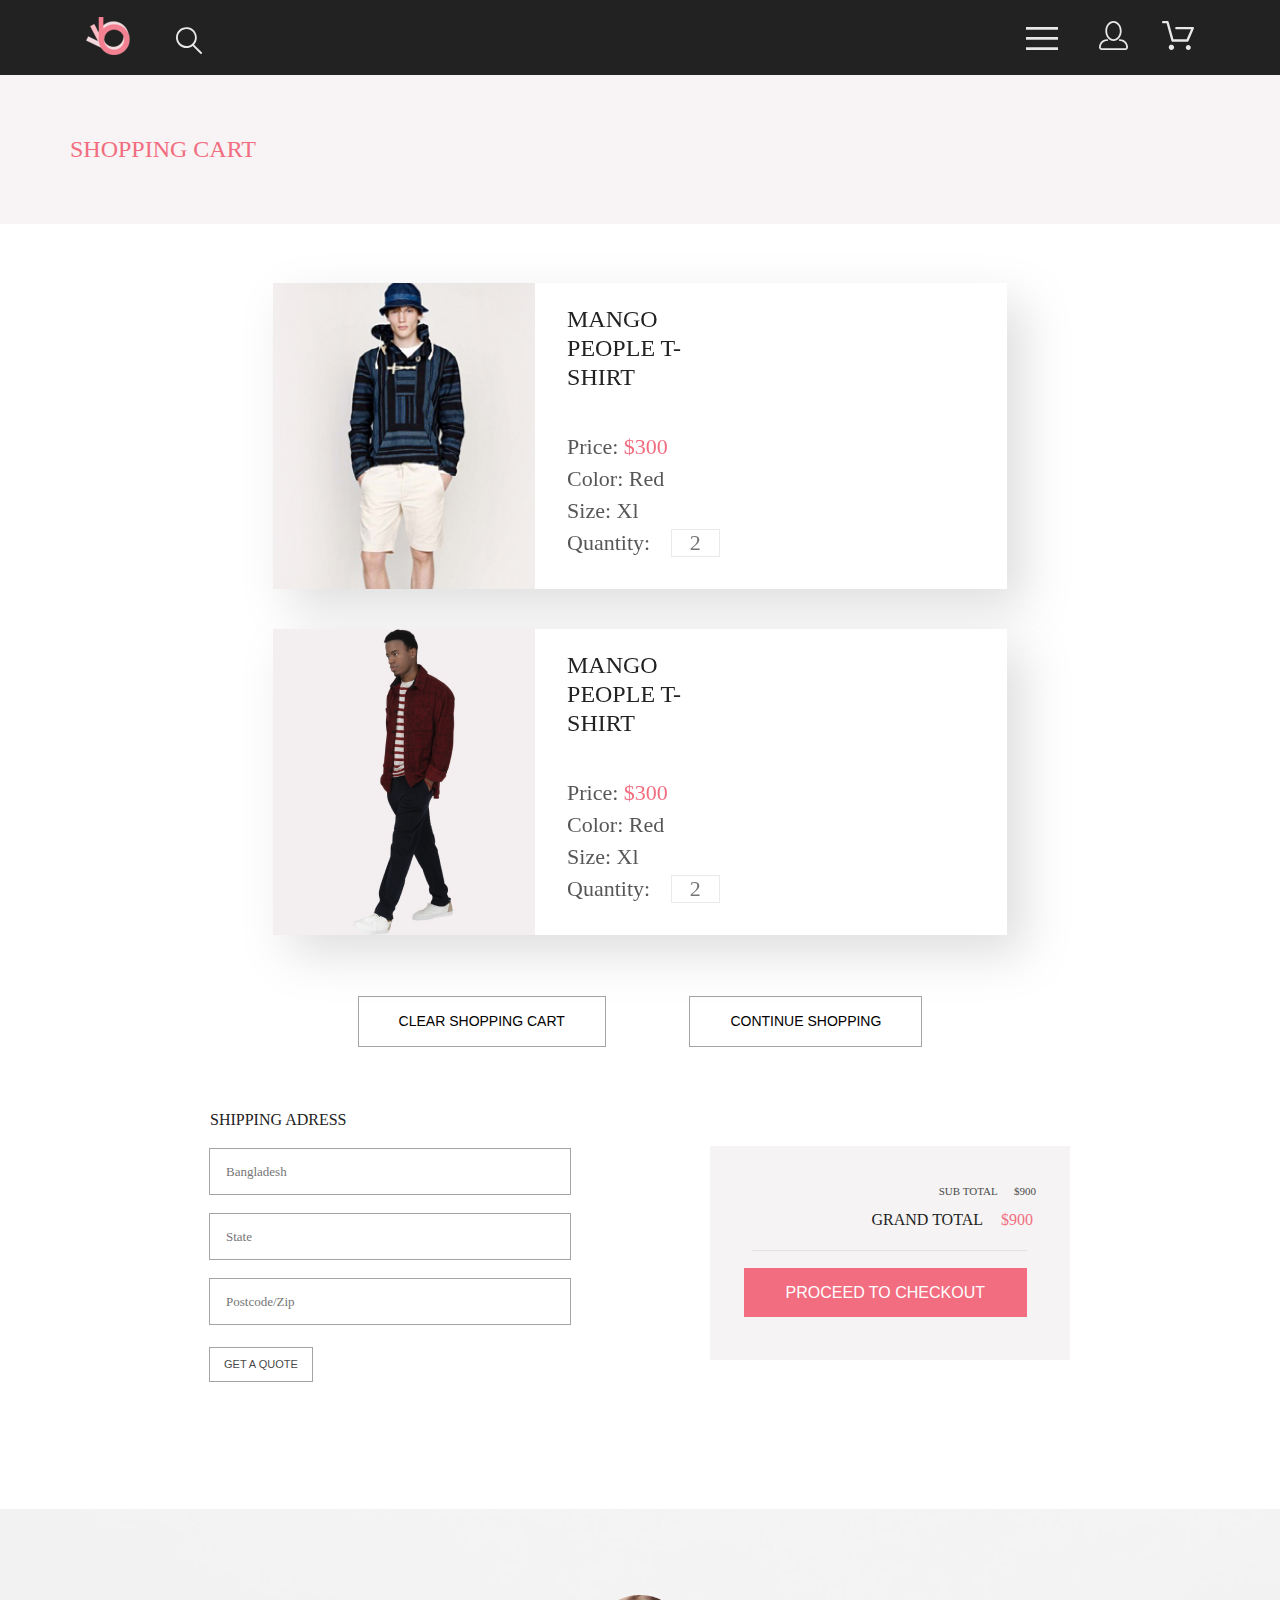
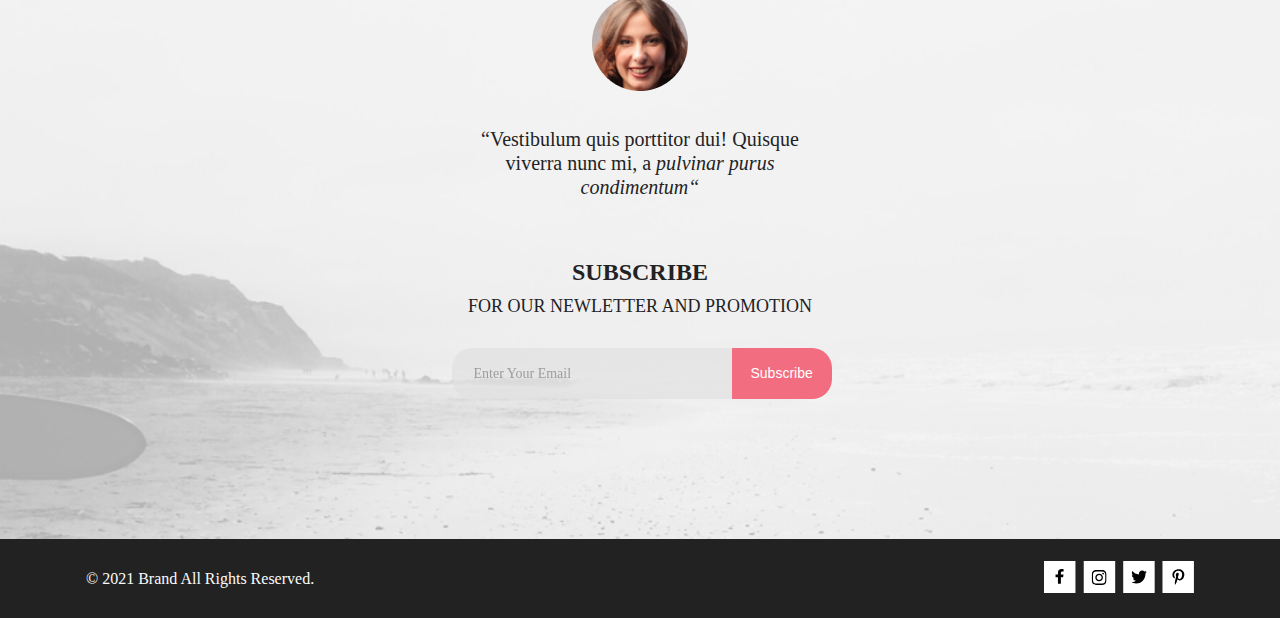
==== commit 2e0076a8: "fix cart inputs" ====
--- a/cart.html
+++ b/cart.html
@@ -95,8 +95,15 @@
                                     </p>
                                     <p class="cart__text">color: red</p>
                                     <p class="cart__text">size: xl</p>
-                                    <p class="cart__text">Quantity:<span class="cart__text-box">2</span>
-                                    </p>
+                                    <form class="cart__form">
+                                        <fieldset>
+                                            <div class="cart__form-box">
+                                                <label class="cart__form-label" id="choiceQuantity">quantity:</label>
+                                                <input class="cart__form-input" type="text" placeholder="2"
+                                                    id="choiceQuantity">
+                                                <span class="visually-hidden">quantity:</span>
+                                        </fieldset>
+                                    </form>
                                 </div>
                             </div>
                         </li>
@@ -110,8 +117,15 @@
                                     </p>
                                     <p class="cart__text">color: red</p>
                                     <p class="cart__text">size: xl</p>
-                                    <p class="cart__text">Quantity:<span class="cart__text-box">2</span>
-                                    </p>
+                                    <form class="cart__form">
+                                        <fieldset>
+                                            <div class="cart__form-box">
+                                                <label class="cart__form-label" id="choiceQuantity">quantity:</label>
+                                                <input class="cart__form-input" type="text" placeholder="2"
+                                                    id="choiceQuantity">
+                                                <span class="visually-hidden">quantity:</span>
+                                        </fieldset>
+                                    </form>
                                 </div>
                             </div>
                         </li>
--- a/css/style.css
+++ b/css/style.css
@@ -166,18 +166,6 @@
   margin: -1px;
 }
 
-@media (max-width: 1600px) {
-  .page {
-    width: 768px;
-    margin: 0 auto;
-  }
-}
-@media (max-width: 768px) {
-  .page {
-    margin: 0 auto;
-    width: 375px;
-  }
-}
 @media (max-width: 1599px) {
   .container {
     width: 96%;
@@ -1124,6 +1112,11 @@
   }
 }
 
+@media (max-width: 1599px) {
+  .shopping-box {
+    align-items: center;
+  }
+}
 .shopping-box {
   display: flex;
   justify-content: space-between;
@@ -1135,17 +1128,17 @@
 }
 .shopping-box .cart {
   margin: 0 0 128px 0;
-  width: 57.2%;
+  width: 652px;
 }
 @media (max-width: 1599px) {
   .shopping-box .cart {
-    width: 99.7%;
+    width: 734px;
     margin: 0 0 64px 0;
   }
 }
 @media (max-width: 767px) {
   .shopping-box .cart {
-    width: 100%;
+    width: 358px;
     margin: 0 0 48px 0;
   }
 }
@@ -1201,6 +1194,70 @@
   padding: 1px 16px 1px 16px;
   margin: 0 0 0 24px;
 }
+.shopping-box .cart__form {
+  font-size: 22px;
+  font-weight: 400;
+  line-height: 26px;
+  font-style: normal;
+  color: #575757;
+  margin: 0 0 6px 0;
+  text-transform: capitalize;
+}
+@media (max-width: 767px) {
+  .shopping-box .cart__form {
+    font-size: 14px;
+    font-weight: 400;
+    line-height: 17px;
+    font-style: normal;
+    margin: 0;
+  }
+}
+.shopping-box .cart__form-input {
+  border: none;
+  font-size: 22px;
+  font-weight: 400;
+  line-height: 26px;
+  font-style: normal;
+  color: #575757;
+  text-transform: capitalize;
+  outline: 1px solid #EAEAEA;
+  width: 43px;
+  height: 24px;
+  font-family: inherit;
+  text-align: center;
+  margin: 0 0 0 16px;
+}
+.shopping-box .cart__form-input:hover {
+  outline: 2px solid #A4A4A4;
+}
+.shopping-box .cart__form-input:hover:hover::-webkit-input-placeholder {
+  opacity: 0.7;
+}
+.shopping-box .cart__form-input:hover:hover::-moz-placeholder {
+  opacity: 0.7;
+}
+.shopping-box .cart__form-input:hover:hover:-moz-placeholder {
+  opacity: 0.7;
+}
+.shopping-box .cart__form-input:hover:hover:-ms-input-placeholder {
+  opacity: 0.7;
+}
+.shopping-box .cart__form-input:focus {
+  outline: 2px solid #A4A4A4;
+  filter: drop-shadow(10px 15px 20px rgba(0, 0, 0, 0.29));
+}
+.shopping-box .cart__form-input:focus::-webkit-input-placeholder {
+  color: transparent;
+}
+.shopping-box .cart__form-input:focus::-moz-placeholder {
+  color: transparent;
+}
+.shopping-box .cart__form-input:focus:-moz-placeholder {
+  color: transparent;
+}
+.shopping-box .cart__form-input:focus:-ms-input-placeholder {
+  color: transparent;
+}
 .shopping-box .cart__list {
   margin: 96px 0 72px 0;
 }
@@ -1232,8 +1289,19 @@
     margin: 0 0 32px 0;
   }
 }
+.shopping-box .cart__item-wrp {
+  display: flex;
+  width: 100%;
+  height: 306px;
+}
+@media (max-width: 767px) {
+  .shopping-box .cart__item-wrp {
+    height: 100%;
+  }
+}
 .shopping-box .cart__item-img {
   width: 40.2%;
+  height: auto;
 }
 @media (max-width: 1599px) {
   .shopping-box .cart__item-img {
@@ -1243,11 +1311,7 @@
 @media (max-width: 767px) {
   .shopping-box .cart__item-img {
     width: 40%;
-    height: 188px;
-  }
-}
-.shopping-box .cart__item-wrp {
-  display: flex;
+  }
 }
 .shopping-box .cart__item-box {
   padding: 22px 0 0 32px;
@@ -1334,13 +1398,14 @@
 }
 @media (max-width: 1599px) {
   .shipping__form-container {
-    justify-content: space-between;
+    justify-content: space-evenly;
     display: flex;
   }
 }
 @media (max-width: 767px) {
   .shipping__form-container {
     flex-direction: column;
+    align-items: center;
   }
 }
 .shipping__form-legend {
@@ -1409,7 +1474,7 @@
   box-shadow: 5px 5px 30px 0px rgba(0, 0, 0, 0.6);
 }
 .shipping__checkout {
-  width: 100%;
+  width: 360px;
   height: 214px;
   margin: 58px 0 0 0;
   text-align: right;
@@ -1418,12 +1483,10 @@
 @media (max-width: 1599px) {
   .shipping__checkout {
     margin: 36px 0 0 0;
-    width: 48.9%;
   }
 }
 @media (max-width: 767px) {
   .shipping__checkout {
-    width: 100%;
     margin: 48px 0 0 0;
   }
 }
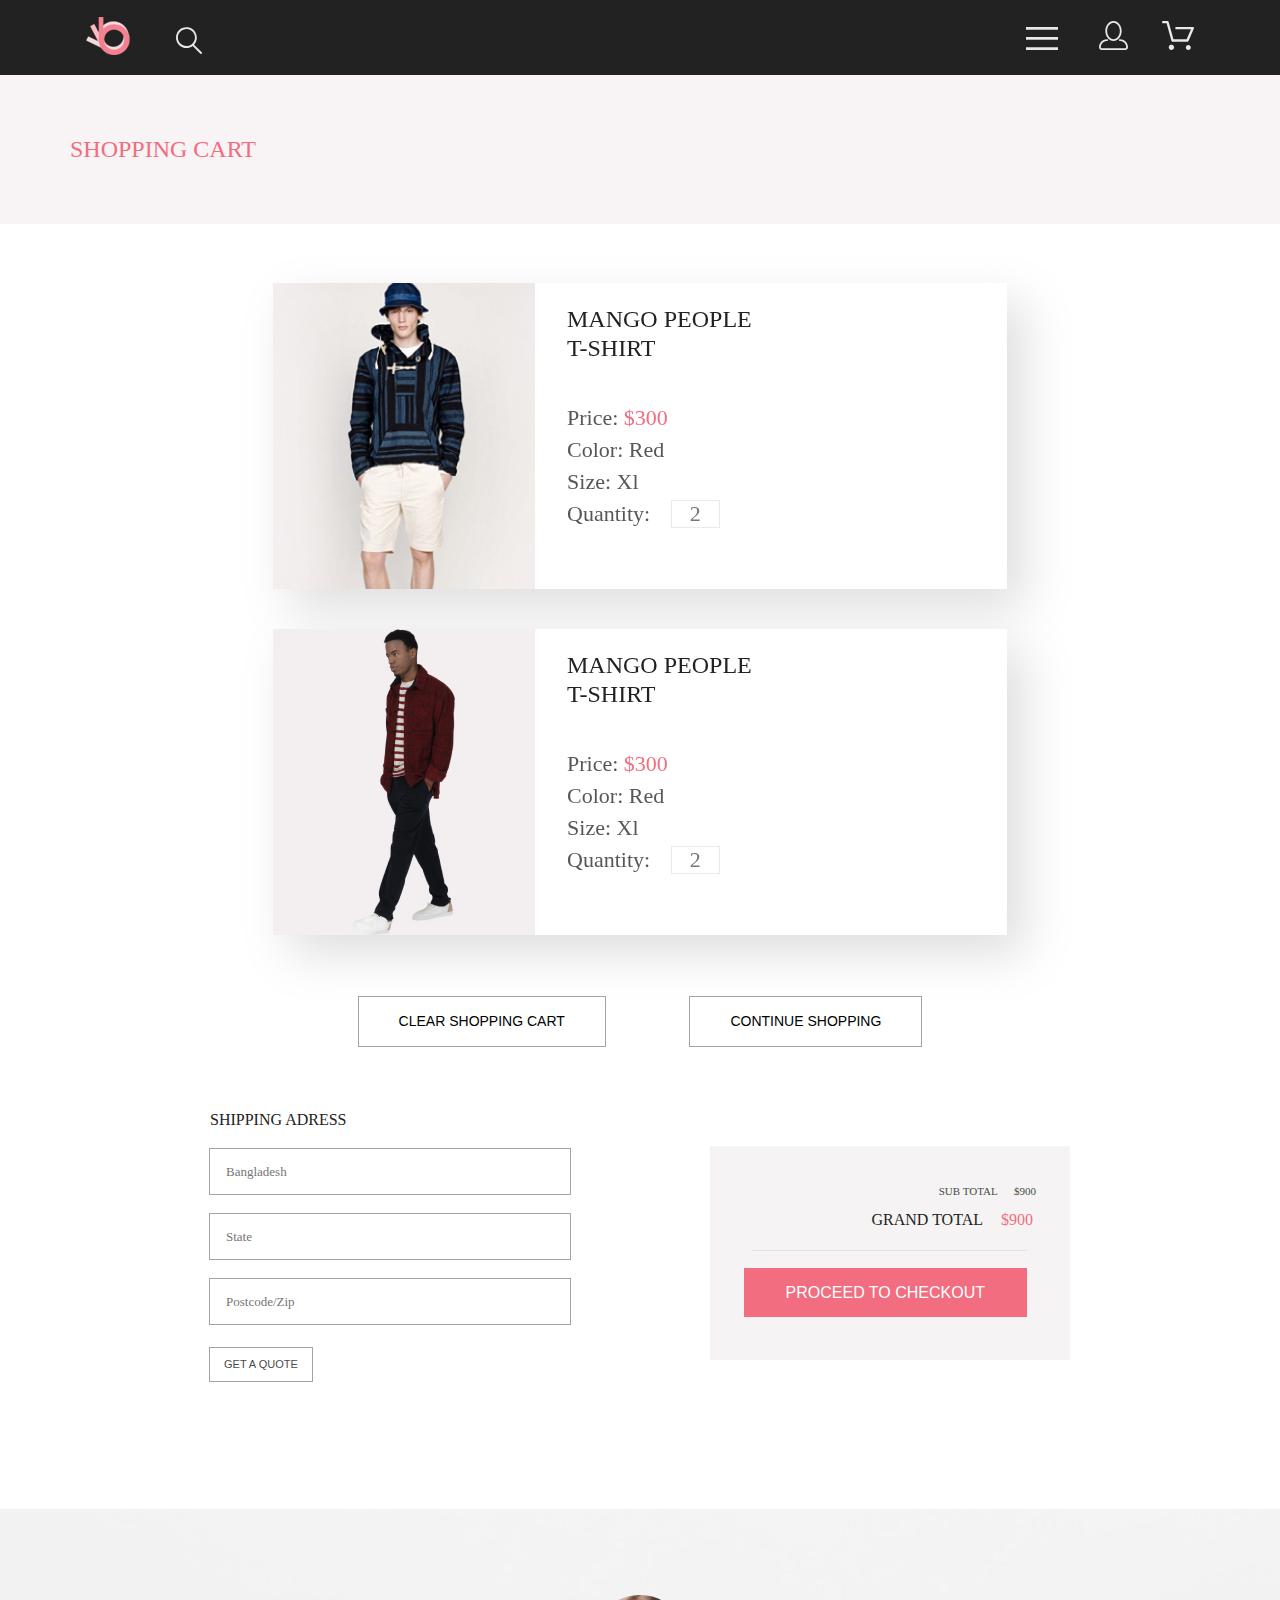
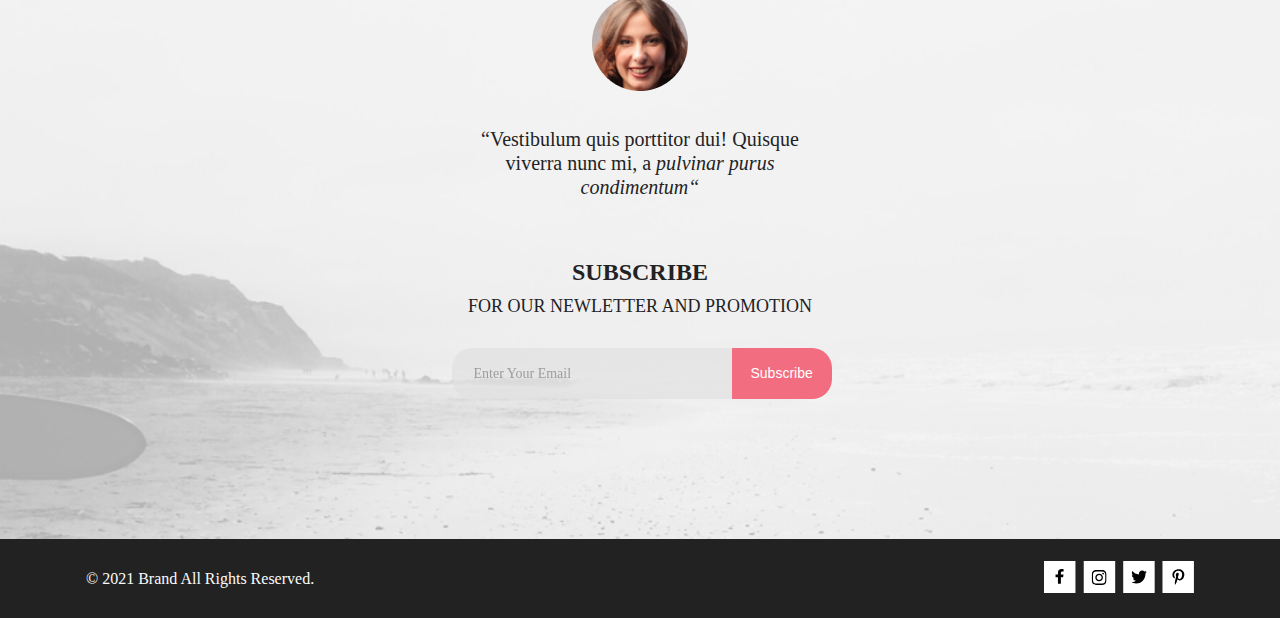
==== commit 8a60bdc4: "Merge pull request #5 from ArtemChesnov/homework-5" ====
--- a/cart.html
+++ b/cart.html
@@ -110,7 +110,6 @@
                         <li class="cart__item">
                             <div class="cart__item-wrp">
                                 <img class="cart__item-img" src="img/cart-item2.jpg" alt="cart-item2">
-
                                 <div class="cart__item-box">
                                     <h2 class="cart__heading">mango people t-shirt</h2>
                                     <p class="cart__text">price:<span class="cart__text-pink"> $300</span>
--- a/css/style.css
+++ b/css/style.css
@@ -1154,7 +1154,7 @@
 }
 @media (max-width: 1599px) {
   .shopping-box .cart__heading {
-    width: 55.5%;
+    width: 67.5%;
   }
 }
 @media (max-width: 767px) {
@@ -1227,6 +1227,17 @@
   text-align: center;
   margin: 0 0 0 16px;
 }
+@media (max-width: 767px) {
+  .shopping-box .cart__form-input {
+    width: 24px;
+    height: 15px;
+    margin: 0 0 0 24px;
+    font-size: 10px;
+    font-weight: 400;
+    line-height: 12px;
+    font-style: normal;
+  }
+}
 .shopping-box .cart__form-input:hover {
   outline: 2px solid #A4A4A4;
 }
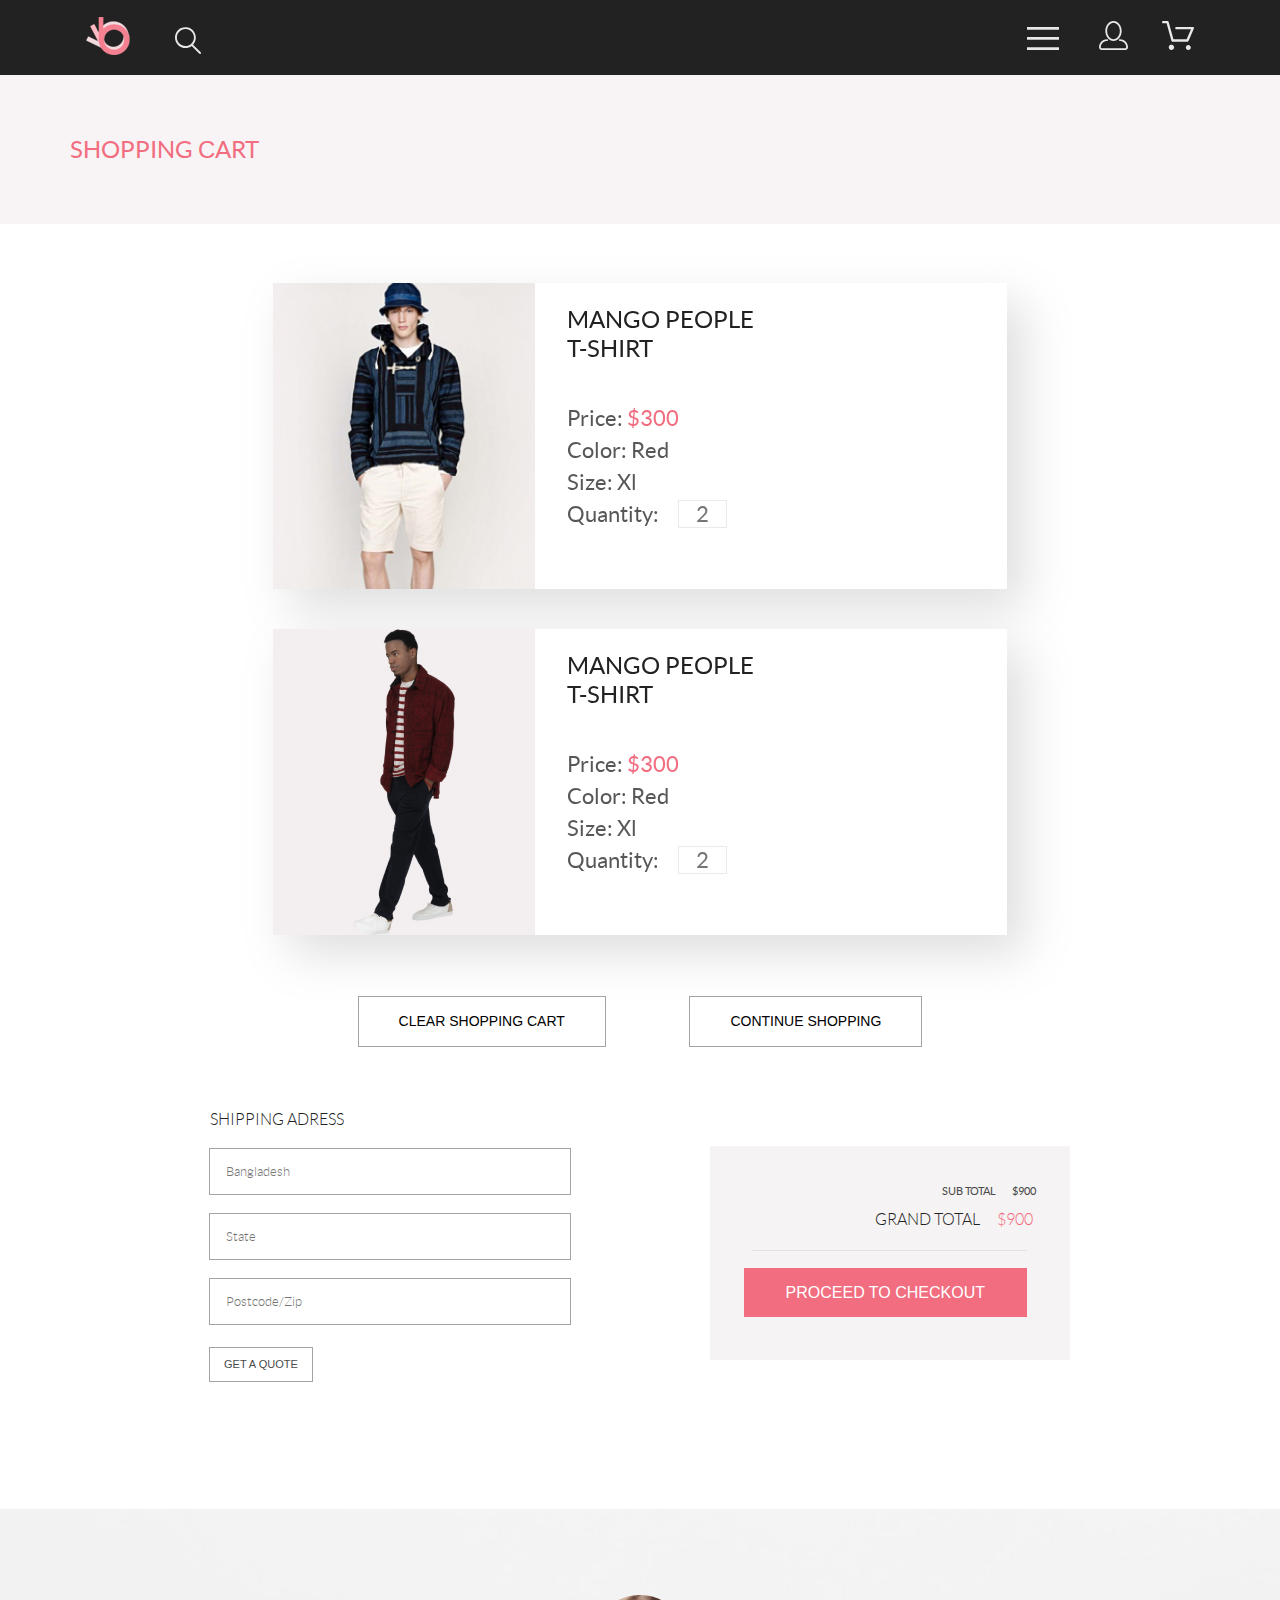
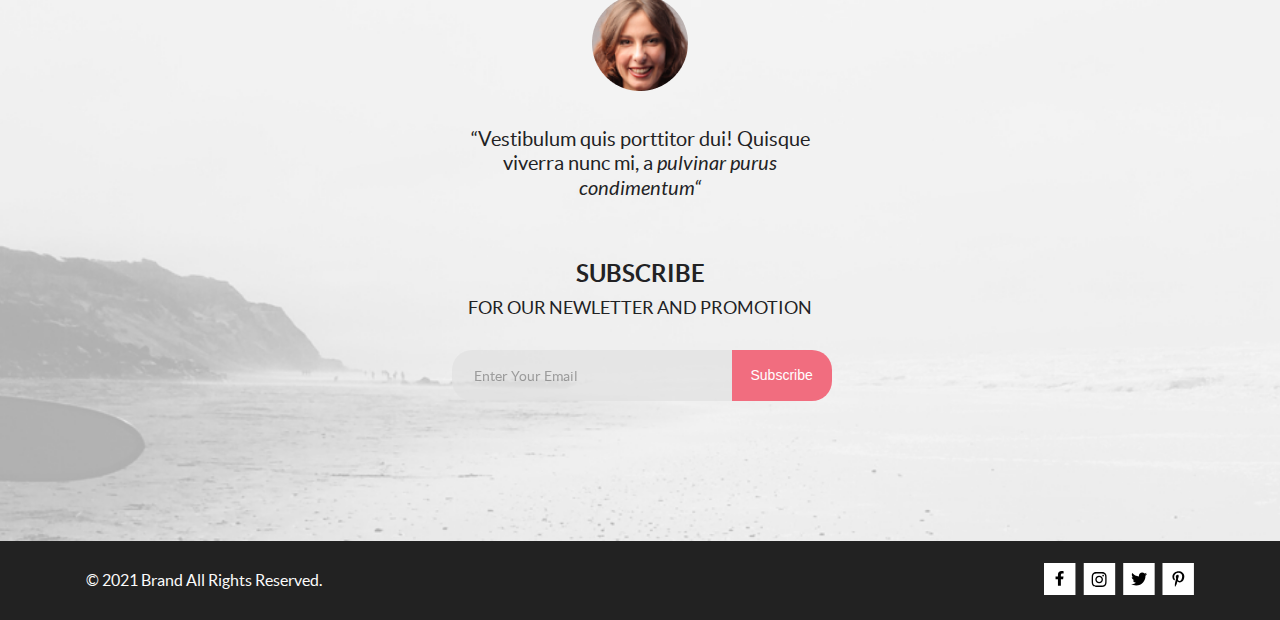
==== commit 6b7f3cef: "sixth homework" ====
--- a/cart.html
+++ b/cart.html
@@ -6,8 +6,6 @@
     <meta http-equiv="X-UA-Compatible" content="IE=edge">
     <meta name="viewport" content="width=device-width, initial-scale=1.0">
     <link rel="stylesheet" href="css/style.css">
-    <link rel="preconnect" href="https://fonts.googleapis.com">
-    <link rel="preconnect" href="https://fonts.gstatic.com" crossorigin>
     <title>Shopping cart</title>
 </head>
 
@@ -98,10 +96,11 @@
                                     <form class="cart__form">
                                         <fieldset>
                                             <div class="cart__form-box">
-                                                <label class="cart__form-label" id="choiceQuantity">quantity:</label>
+                                                <label class="cart__form-label" for="choiceQuantity1">quantity:</label>
                                                 <input class="cart__form-input" type="text" placeholder="2"
-                                                    id="choiceQuantity">
+                                                    id="choiceQuantity1">
                                                 <span class="visually-hidden">quantity:</span>
+                                            </div>
                                         </fieldset>
                                     </form>
                                 </div>
@@ -119,10 +118,11 @@
                                     <form class="cart__form">
                                         <fieldset>
                                             <div class="cart__form-box">
-                                                <label class="cart__form-label" id="choiceQuantity">quantity:</label>
+                                                <label class="cart__form-label" for="choiceQuantity2">quantity:</label>
                                                 <input class="cart__form-input" type="text" placeholder="2"
-                                                    id="choiceQuantity">
+                                                    id="choiceQuantity2">
                                                 <span class="visually-hidden">quantity:</span>
+                                            </div>
                                         </fieldset>
                                     </form>
                                 </div>
@@ -136,7 +136,7 @@
                 </div>
                 <div class="shipping">
                     <div class="shipping__form">
-                        <form action="">
+                        <form action="#">
                             <div class="shipping__form-container">
                                 <div class="shipping__form-box">
                                     <fieldset>
@@ -222,7 +222,7 @@
                                         d="M16.139 12.6816C14.0238 12.6816 12.3177 14.3849 12.3177 16.4966C12.3177 18.6083 14.0238 20.3117 16.139 20.3117C18.2541 20.3117 19.9602 18.6083 19.9602 16.4966C19.9602 14.3849 18.2541 12.6816 16.139 12.6816ZM16.139 18.9769C14.7721 18.9769 13.6547 17.8646 13.6547 16.4966C13.6547 15.1287 14.7688 14.0164 16.139 14.0164C17.5092 14.0164 18.6233 15.1287 18.6233 16.4966C18.6233 17.8646 17.5058 18.9769 16.139 18.9769ZM21.0078 12.5255C21.0078 13.0203 20.6087 13.4154 20.1165 13.4154C19.621 13.4154 19.2252 13.0169 19.2252 12.5255C19.2252 12.0341 19.6243 11.6357 20.1165 11.6357C20.6087 11.6357 21.0078 12.0341 21.0078 12.5255ZM23.5386 13.4287C23.4821 12.2367 23.2094 11.1808 22.3347 10.3109C21.4634 9.44097 20.4058 9.1687 19.2119 9.10894C17.9814 9.03921 14.2932 9.03921 13.0627 9.10894C11.8721 9.16538 10.8145 9.43765 9.93987 10.3076C9.06522 11.1775 8.79584 12.2333 8.73597 13.4253C8.66613 14.6539 8.66613 18.3361 8.73597 19.5646C8.79251 20.7566 9.06522 21.8124 9.93987 22.6824C10.8145 23.5523 11.8688 23.8246 13.0627 23.8843C14.2932 23.9541 17.9814 23.9541 19.2119 23.8843C20.4058 23.8279 21.4634 23.5556 22.3347 22.6824C23.2061 21.8124 23.4788 20.7566 23.5386 19.5646C23.6085 18.3361 23.6085 14.6572 23.5386 13.4287ZM21.949 20.8828C21.6895 21.5335 21.1874 22.0349 20.5322 22.2972C19.5511 22.6857 17.2231 22.596 16.139 22.596C15.0548 22.596 12.7235 22.6824 11.7457 22.2972C11.0939 22.0382 10.5917 21.5369 10.329 20.8828C9.93987 19.9033 10.0297 17.5791 10.0297 16.4966C10.0297 15.4142 9.9432 13.0867 10.329 12.1105C10.5884 11.4597 11.0906 10.9583 11.7457 10.696C12.7268 10.3076 15.0548 10.3972 16.139 10.3972C17.2231 10.3972 19.5545 10.3109 20.5322 10.696C21.184 10.955 21.6862 11.4564 21.949 12.1105C22.3381 13.09 22.2483 15.4142 22.2483 16.4966C22.2483 17.5791 22.3381 19.9066 21.949 20.8828Z" />
                                 </g>
                                 <defs>
-                                    <clipPath id="clip0">
+                                    <clipPath>
                                         <rect width="14.8991" height="17" fill="white"
                                             transform="translate(8.68555 8)" />
                                     </clipPath>
@@ -236,7 +236,7 @@
                                         d="M22.417 12.7405C22.427 12.8826 22.427 13.0248 22.427 13.1669C22.427 17.5019 19.1498 22.4969 13.1599 22.4969C11.3145 22.4969 9.60022 21.9588 8.1582 21.0248C8.4204 21.0552 8.67247 21.0654 8.94475 21.0654C10.4674 21.0654 11.8691 20.5476 12.9884 19.6644C11.5565 19.6339 10.3565 18.6898 9.94305 17.3903C10.1447 17.4207 10.3464 17.441 10.5582 17.441C10.8506 17.441 11.1431 17.4004 11.4153 17.3294C9.92291 17.0248 8.80355 15.705 8.80355 14.1111V14.0705C9.23715 14.3141 9.74139 14.4664 10.2758 14.4867C9.39849 13.8979 8.82373 12.8928 8.82373 11.7557C8.82373 11.1466 8.98504 10.5882 9.26741 10.1009C10.8708 12.0908 13.2809 13.3902 15.9833 13.5324C15.9329 13.2887 15.9027 13.035 15.9027 12.7811C15.9027 10.974 17.3548 9.50195 19.1598 9.50195C20.0976 9.50195 20.9446 9.89789 21.5396 10.5375C22.2757 10.3954 22.9816 10.1212 23.6068 9.74561C23.3648 10.507 22.8505 11.1466 22.1749 11.5527C22.8304 11.4817 23.4657 11.2989 24.0505 11.0451C23.6069 11.6948 23.0522 12.2735 22.417 12.7405Z" />
                                 </g>
                                 <defs>
-                                    <clipPath id="clip0">
+                                    <clipPath>
                                         <rect width="15.8924" height="16" fill="white"
                                             transform="translate(8.1582 8)" />
                                     </clipPath>
@@ -250,7 +250,7 @@
                                         d="M16.7403 8.20312C13.5556 8.20312 10.4082 10.3406 10.4082 13.8C10.4082 16 11.6374 17.25 12.3823 17.25C12.6896 17.25 12.8666 16.3875 12.8666 16.1438C12.8666 15.8531 12.1309 15.2344 12.1309 14.025C12.1309 11.5125 14.0305 9.73125 16.4889 9.73125C18.6027 9.73125 20.1671 10.9406 20.1671 13.1625C20.1671 14.8219 19.506 17.9344 17.3642 17.9344C16.5913 17.9344 15.9302 17.3719 15.9302 16.5656C15.9302 15.3844 16.7496 14.2406 16.7496 13.0219C16.7496 10.9531 13.835 11.3281 13.835 13.8281C13.835 14.3531 13.9002 14.9344 14.133 15.4125C13.7046 17.2688 12.8293 20.0344 12.8293 21.9469C12.8293 22.5375 12.9131 23.1188 12.969 23.7094C13.0745 23.8281 13.0218 23.8156 13.1832 23.7563C14.7476 21.6 14.6917 21.1781 15.3994 18.3562C15.7812 19.0875 16.7683 19.4812 17.5505 19.4812C20.8469 19.4812 22.3275 16.2469 22.3275 13.3313C22.3275 10.2281 19.6643 8.20312 16.7403 8.20312Z" />
                                 </g>
                                 <defs>
-                                    <clipPath id="clip0">
+                                    <clipPath>
                                         <rect width="11.9193" height="16" fill="white"
                                             transform="translate(10.4082 8)" />
                                     </clipPath>
--- a/css/style.css
+++ b/css/style.css
@@ -128,10 +128,57 @@
   border-spacing: 0;
 }
 
+@font-face {
+  font-family: "Lato";
+  font-style: normal;
+  font-weight: 900;
+  src: url(../fonts/lato-black.woff2), url(../fonts/lato-black.woff);
+}
+@font-face {
+  font-family: "Lato";
+  font-style: italic;
+  font-weight: 900;
+  src: url(../fonts/lato-blackitalic.woff2), url(../fonts/lato-blackitalic.woff);
+}
+@font-face {
+  font-family: "Lato";
+  font-style: normal;
+  font-weight: 700;
+  src: url(../fonts/lato-bold.woff2), url(../fonts/lato-bold.woff);
+}
+@font-face {
+  font-family: "Lato";
+  font-style: italic;
+  font-weight: 700;
+  src: url(../fonts/lato-bolditalic.woff2), url(../fonts/lato-bolditalic.woff);
+}
+@font-face {
+  font-family: "Lato";
+  font-style: normal;
+  font-weight: 400;
+  src: url(../fonts/lato-regular.woff2), url(../fonts/lato-regular.woff);
+}
+@font-face {
+  font-family: "Lato";
+  font-style: italic;
+  font-weight: 400;
+  src: url(../fonts/lato-italic.woff2), url(../fonts/lato-italic.woff);
+}
+@font-face {
+  font-family: "Lato";
+  font-style: normal;
+  font-weight: 300;
+  src: url(../fonts/lato-light.woff2), url(../fonts/lato-light.woff);
+}
+@font-face {
+  font-family: "Lato";
+  font-style: italic;
+  font-weight: 300;
+  src: url(../fonts/lato-lightitalic.woff2), url(../fonts/lato-lightitalic.woff);
+}
 .page {
-  max-width: 1600px;
   margin: 0 auto;
-  font-family: "Lato";
+  font-family: "Lato", "Arial", sans-serif;
   font-size: 14px;
   font-weight: 400;
   line-height: 17px;
@@ -139,6 +186,7 @@
 }
 
 .container {
+  position: relative;
   max-width: 1140px;
   margin: 0 auto;
 }
@@ -298,6 +346,10 @@
 }
 
 .brand {
+  background-color: #F1E4E6;
+}
+.brand-box {
+  max-width: 1600px;
   display: flex;
 }
 .brand__img {
@@ -314,7 +366,7 @@
   }
 }
 .brand__wrp {
-  background-color: #F1E4E6;
+  display: flex;
   flex-grow: 1;
   padding: 0 0 0 92px;
   display: flex;
@@ -507,6 +559,11 @@
   justify-content: space-between;
   flex-wrap: wrap;
   text-align: left;
+}
+@media (max-width: 1599px) {
+  .products__list {
+    justify-content: space-evenly;
+  }
 }
 .products__item {
   background-color: #F8F8F8;
@@ -564,9 +621,14 @@
   background-size: 26px 24px;
   display: none;
   background-color: transparent;
+  cursor: pointer;
+  transition: 0.07s;
 }
 .products .cart:hover .cart-button, .products .cart:hover .cart-wrapper-overlay:before {
   display: block;
+}
+.products .cart:active .cart-button {
+  box-shadow: 5px 5px 30px 0px rgba(218, 215, 215, 0.6);
 }
 .products__text {
   margin: 0 0 18px;
@@ -607,18 +669,15 @@
   color: #FFFFFF;
   background: #F16D7F;
   outline: 1px solid #FF6A6A;
-  transition: 0.2s;
   box-shadow: 5px 5px 30px 0px rgba(0, 0, 0, 0.3);
 }
 .products__button:focus {
-  border: none;
   outline: 2px solid #A4A4A4;
 }
 .products__button:active {
   color: #FFFFFF;
   background: #F16D7F;
   outline: 1px solid #FF6A6A;
-  transition: 0.2s;
   box-shadow: 5px 5px 30px 0px rgba(0, 0, 0, 0.6);
 }
 
@@ -1560,4 +1619,288 @@
   margin: 0 0 0 14px;
 }
 
+.arrivals__wrp {
+  background-color: #F1E4E6;
+}
+.arrivals__box {
+  display: flex;
+  justify-content: space-between;
+}
+@media (max-width: 767px) {
+  .arrivals__box {
+    flex-direction: column;
+    align-items: center;
+  }
+}
+.arrivals__title {
+  font-size: 24px;
+  font-weight: 400;
+  line-height: 29px;
+  font-style: normal;
+  padding: 60px 0 60px 0;
+  color: #F16D7F;
+  text-transform: uppercase;
+}
+@media (max-width: 767px) {
+  .arrivals__title {
+    padding: 24px 0 32px 0;
+  }
+}
+.arrivals__subtitle {
+  font-size: 14px;
+  font-weight: 300;
+  line-height: 17px;
+  font-style: normal;
+  padding: 65px 0 65px 0;
+  text-transform: uppercase;
+  color: #636363;
+}
+@media (max-width: 767px) {
+  .arrivals__subtitle {
+    padding: 0 0 46px 0;
+  }
+}
+.arrivals__subtitle-span {
+  color: #F16D7F;
+}
+
+.colection {
+  background: #F7F7F7;
+  position: relative;
+}
+.colection-box {
+  padding: 12px 0 42px 0;
+  max-width: 1600px;
+  margin: 0 auto;
+  position: relative;
+}
+.colection__slides-container {
+  max-width: 597px;
+  position: relative;
+  margin: auto;
+}
+.colection__slides {
+  display: none;
+}
+.colection__slides-img {
+  width: 100%;
+  z-index: 1;
+}
+
+.colection__arrow {
+  z-index: 2;
+  min-width: 100%;
+  height: 100%;
+  position: absolute;
+  display: flex;
+  justify-content: space-between;
+  align-items: center;
+}
+.colection__arrow-left, .colection__arrow-right {
+  display: inline-block;
+  cursor: pointer;
+  top: 50%;
+  width: auto;
+  margin-top: -22px;
+  fill: #000000;
+  font-weight: bold;
+  font-size: 18px;
+  transition: 0.6s ease;
+  background: rgba(42, 42, 42, 0.15);
+}
+.colection__arrow-right {
+  padding: 13px 13px 13px 16px;
+}
+.colection__arrow-right:hover {
+  fill: #F16D7F;
+}
+.colection__arrow-left {
+  padding: 13px 16px 13px 13px;
+}
+.colection__arrow-left:hover {
+  fill: #F16D7F;
+}
+
+.fade {
+  -webkit-animation-name: fade;
+  -webkit-animation-duration: 1.5s;
+  animation-name: fade;
+  animation-duration: 1.5s;
+}
+
+@-webkit-keyframes fade {
+  from {
+    opacity: 0.4;
+  }
+  to {
+    opacity: 1;
+  }
+}
+@keyframes fade {
+  from {
+    opacity: 0.4;
+  }
+  to {
+    opacity: 1;
+  }
+}
+.choice-box {
+  border: 1px solid #EAEAEA;
+  position: absolute;
+  width: 100%;
+  display: flex;
+  flex-direction: column;
+  align-items: center;
+  text-align: center;
+  top: -65px;
+  z-index: 1;
+  background: #FFFFFF;
+}
+.choice__title {
+  font-size: 14px;
+  font-weight: 300;
+  line-height: 17px;
+  font-style: normal;
+  text-transform: uppercase;
+  color: #F16D7F;
+  padding: 65px 0 0 0;
+}
+.choice__subtitle {
+  font-size: 18px;
+  font-weight: 300;
+  line-height: 22px;
+  font-style: normal;
+  text-transform: uppercase;
+  color: #4D4D4D;
+  padding: 27px 0 0 0;
+  position: relative;
+}
+.choice__subtitle::before {
+  content: " ";
+  width: 63px;
+  height: 3px;
+  background-color: #EF5B70;
+  position: absolute;
+  left: 90px;
+  top: 12px;
+}
+.choice__text {
+  font-size: 14px;
+  font-weight: 300;
+  line-height: 17px;
+  font-style: normal;
+  color: #5E5E5E;
+  padding: 48px 0 0 0;
+  width: 62%;
+}
+.choice__text-pink {
+  font-size: 24px;
+  font-weight: 300;
+  line-height: 29px;
+  font-style: normal;
+  text-transform: uppercase;
+  padding: 32px 0 0 0;
+  color: #EF5B70;
+}
+.choice__parameters-box {
+  display: flex;
+  padding: 130px 0 0 0;
+  max-width: 100%;
+  justify-content: center;
+  position: relative;
+}
+.choice__parameters-box::before {
+  content: " ";
+  width: 100%;
+  height: 1px;
+  background-color: #EAEAEA;
+  position: absolute;
+  left: 0;
+  top: 65px;
+}
+@media (max-width: 767px) {
+  .choice__parameters-box::before {
+    width: 175px;
+    left: 25%;
+  }
+}
+.choice__parameters-list {
+  display: flex;
+}
+.choice__parameters-item:not(:last-child) {
+  margin: 0 42px 0 0;
+}
+.choice__parameters-text {
+  font-size: 14px;
+  font-weight: 300;
+  line-height: 17px;
+  font-style: normal;
+  color: #6F6E6E;
+  text-transform: uppercase;
+}
+.choice__button {
+  background: #FFFFFF;
+  position: relative;
+  justify-content: space-between;
+  font-size: 16px;
+  font-weight: 400;
+  line-height: 19px;
+  font-style: normal;
+  border: none;
+  outline: 1px solid #FF6A6A;
+  color: #FF6A6A;
+  background: #FFFFFF;
+  margin: 49px 0 65px 0;
+  padding: 14px 56px 14px 73px;
+  cursor: pointer;
+  transition: 0.25s;
+}
+.choice__button-img {
+  position: absolute;
+  fill: #FF6A6A;
+  left: 23px;
+  top: 12px;
+}
+.choice__button:hover, .choice__button:focus {
+  color: #FFFFFF;
+  background: #FF6A6A;
+  box-shadow: 5px 5px 30px 0px rgba(0, 0, 0, 0.3);
+}
+.choice__button:hover .choice__button-img, .choice__button:focus .choice__button-img {
+  fill: #EAEAEA;
+}
+.choice__button:active {
+  color: #FFFFFF;
+  background: #FF6A6A;
+  box-shadow: 5px 5px 30px 0px rgba(0, 0, 0, 0.6);
+}
+
+.products__choice-wrp {
+  margin: 665px 0 128px 0;
+}
+
+@media (max-width: 767px) {
+  .products__list {
+    display: flex;
+    justify-content: center;
+  }
+}
+
+@media (max-width: 1599px) {
+  .item-arrivals:nth-child(3) {
+    display: none;
+  }
+}
+@media (max-width: 767px) {
+  .item-arrivals:nth-child(3) {
+    display: block;
+  }
+}
+
+@media (max-width: 767px) {
+  .item-arrivals:nth-child(2) {
+    display: none;
+  }
+}
+
 /*# sourceMappingURL=style.css.map */
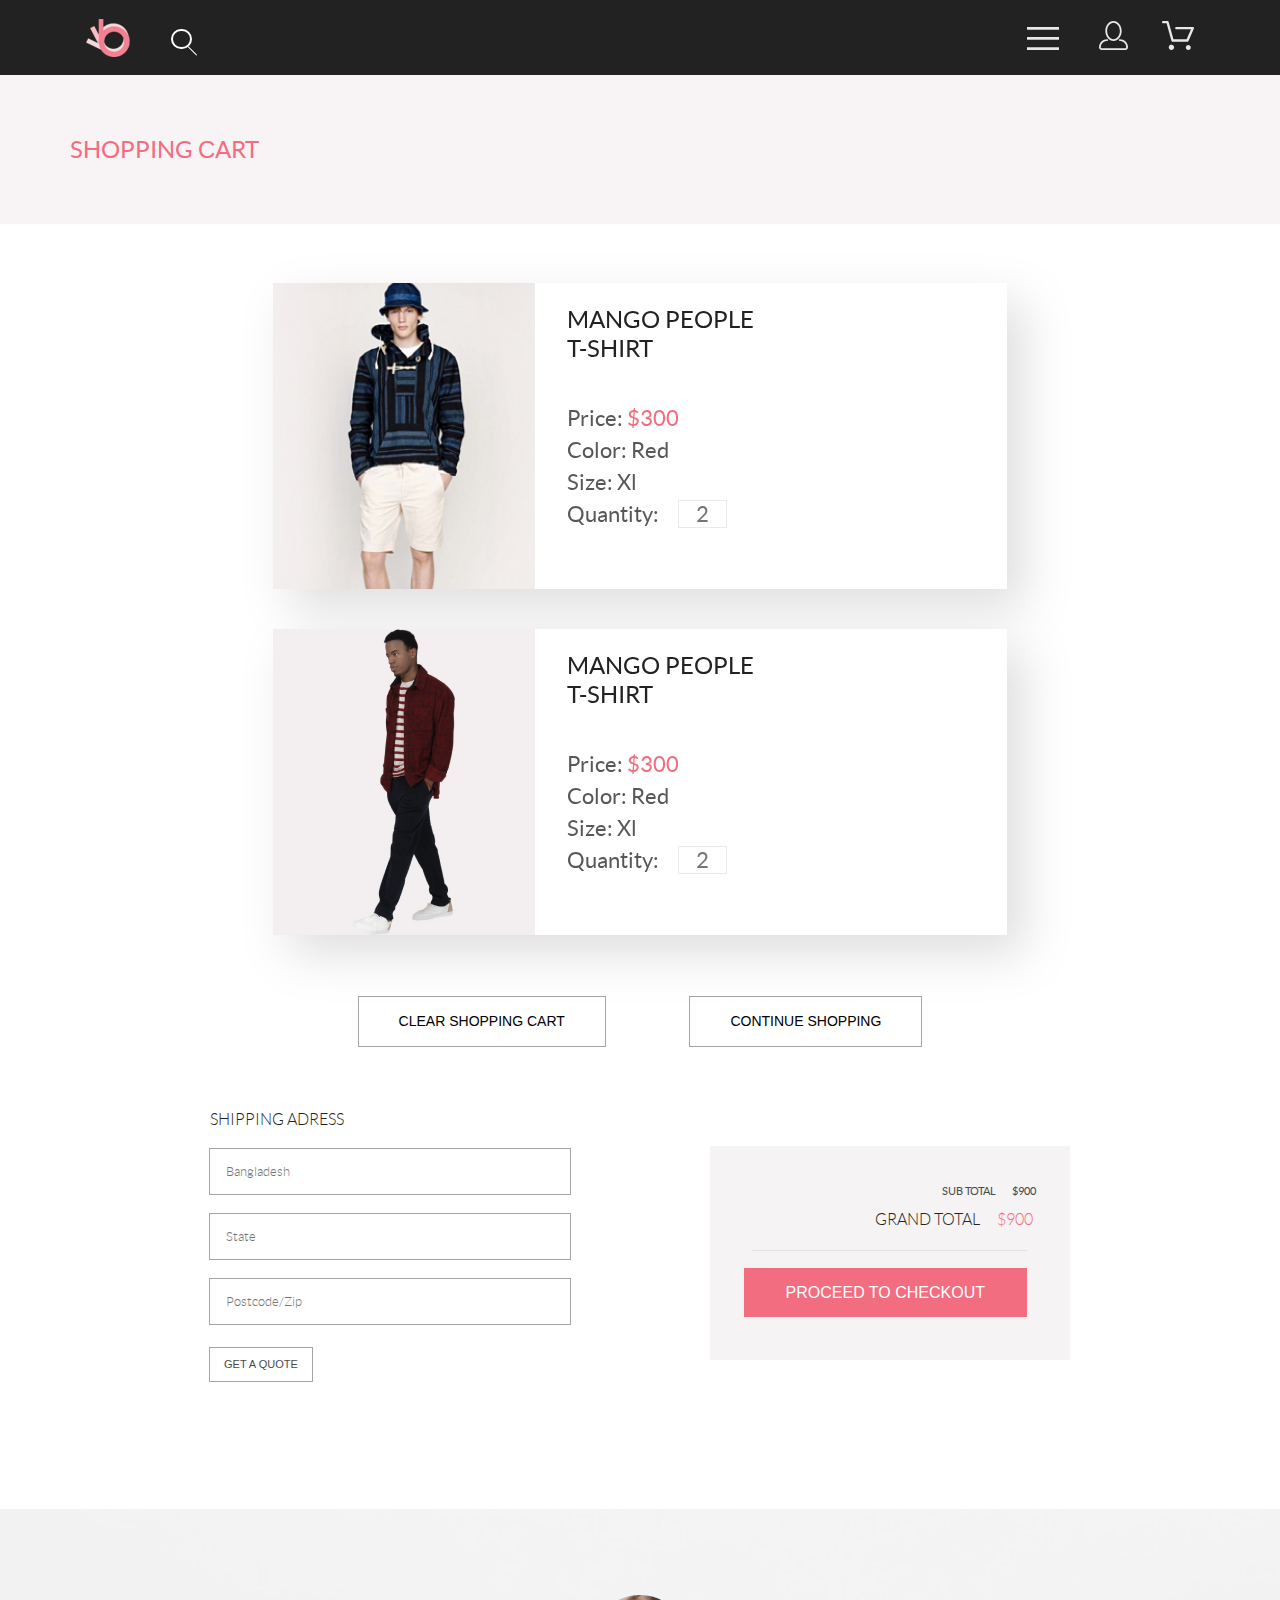
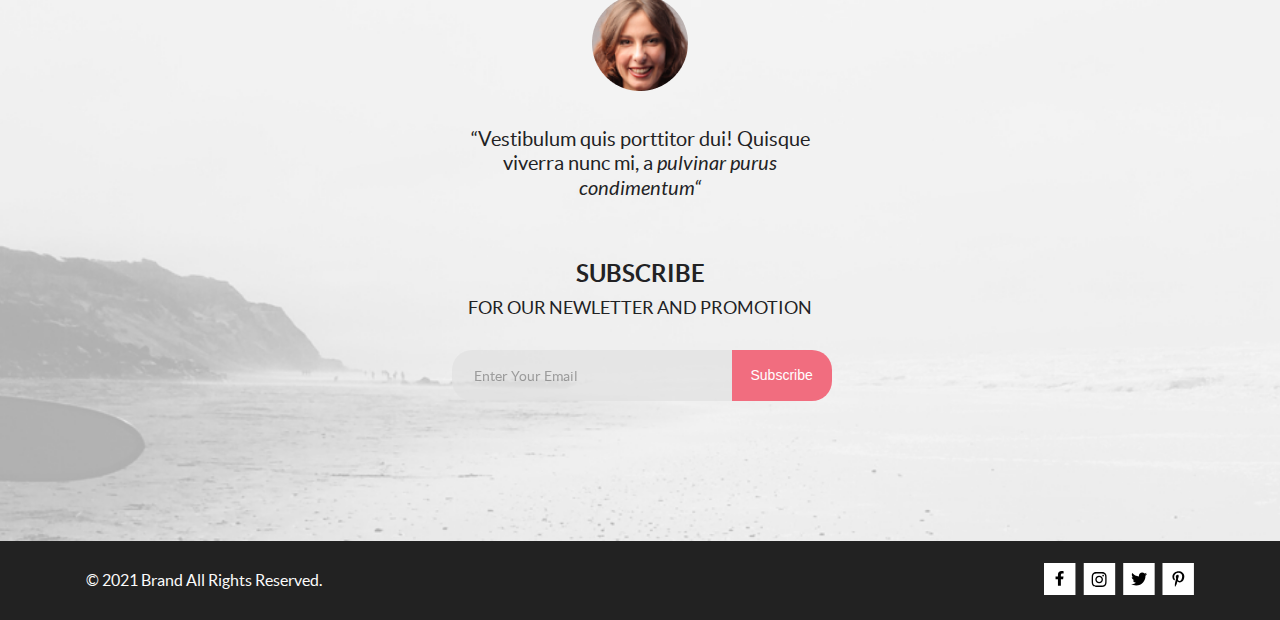
==== commit 59024827: "last homework made" ====
--- a/cart.html
+++ b/cart.html
@@ -14,7 +14,11 @@
         <div class="container header__wrp">
             <div class="header__wrp-logs">
                 <img class="header__logo" src="img/logo.svg" alt="logo">
-                <img class="header__search" src="img/loupe.svg" alt="search">
+                <div class="header__search">
+                    <label class="header__search-label" for="input_search">
+                        <input class="header__search-input" id="input_search" type="text" />
+                    </label>
+                </div>
             </div>
             <div class="header__wrp-link">
                 <button class="header__menu-btn" type="button" id=menu-btn><svg class="btn-icon" width="32" height="23"
--- a/css/style.css
+++ b/css/style.css
@@ -219,7 +219,7 @@
     width: 96%;
   }
 }
-@media (max-width: 768px) {
+@media (max-width: 767px) {
   .container {
     width: 95.2%;
   }
@@ -234,6 +234,10 @@
   min-height: 75px;
   align-items: center;
 }
+.header__wrp-logs {
+  display: flex;
+  position: relative;
+}
 @media (max-width: 1599px) {
   .header__wrp-logs {
     margin: 0 0 0 16px;
@@ -241,11 +245,56 @@
 }
 .header__wrp-link {
   margin: 0 16px 0 0;
+}
+.header__search-label {
+  display: inline-block;
+  position: relative;
+  height: 20px;
+  width: 21px;
+  box-sizing: border-box;
+  border: 2px solid #FFFFFF;
+  border-radius: 25px;
+  transition: all 200ms ease;
+  cursor: text;
+  top: 10px;
+}
+.header__search-label:after {
+  content: "";
+  position: absolute;
+  width: 1px;
+  height: 12px;
+  right: -3px;
+  top: 14px;
+  background: #FFFFFF;
+  border-radius: 10px;
+  transform: rotate(-45deg);
+  transition: all 200ms ease;
+}
+.header__search-label:active, .header__search-label:hover {
+  width: 200px;
+  margin-right: 0px;
+}
+.header__search-label:active:after, .header__search-label:hover:after {
+  height: 0px;
+}
+.header__search-input {
+  width: 100%;
+  height: 100%;
+  border-radius: 10px;
+  padding: 0 0 0 5px;
+  border: none;
+  box-sizing: border-box;
+  font-family: "Lato";
+  font-size: 14px;
+  color: #FFFFFF;
+  background-color: transparent;
+  border: none;
+  outline-width: 0px;
 }
 .header__nav {
   position: absolute;
   top: 75px;
-  right: -230px;
+  right: -245px;
   display: none;
 }
 .header__nav-wrp {
@@ -253,6 +302,7 @@
   width: 232px;
   height: 764px;
   box-shadow: -5px 5px 30px 0px rgba(0, 0, 0, 0.2);
+  border-radius: 15px;
 }
 .header__nav-title {
   text-transform: uppercase;
@@ -585,6 +635,7 @@
   padding: 25px 28px 20px 16px;
 }
 .products .cart {
+  cursor: pointer;
   min-height: 420px;
   width: 360px;
 }
@@ -764,7 +815,6 @@
   }
 }
 .subscription__item-title {
-  padding: 150px 0 0 0;
   font-size: 24px;
   font-weight: 700;
   line-height: 38px;
@@ -1791,7 +1841,7 @@
   font-style: normal;
   color: #5E5E5E;
   padding: 48px 0 0 0;
-  width: 62%;
+  width: 58%;
 }
 .choice__text-pink {
   font-size: 24px;
@@ -1821,22 +1871,92 @@
 @media (max-width: 767px) {
   .choice__parameters-box::before {
     width: 175px;
-    left: 25%;
+    left: 18%;
   }
 }
 .choice__parameters-list {
   display: flex;
+}
+.choice__parameters-item {
+  position: relative;
+  display: flex;
+  text-align: center;
+  align-items: center;
+  flex-wrap: wrap;
 }
 .choice__parameters-item:not(:last-child) {
   margin: 0 42px 0 0;
 }
 .choice__parameters-text {
   font-size: 14px;
-  font-weight: 300;
+  font-weight: 400;
   line-height: 17px;
   font-style: normal;
   color: #6F6E6E;
   text-transform: uppercase;
+}
+@media (max-width: 767px) {
+  .choice__parameters-text {
+    font-size: 10px;
+    font-weight: 400;
+    line-height: 12px;
+    font-style: normal;
+  }
+}
+.choice__parameters-arrow {
+  font-size: 14px;
+  font-weight: 400;
+  line-height: 17px;
+  font-style: normal;
+  color: #6F6E6E;
+  border: none;
+  background: transparent;
+  cursor: pointer;
+  fill: #6F6E6E;
+  transition: 0.25s;
+  text-transform: uppercase;
+}
+@media (max-width: 767px) {
+  .choice__parameters-arrow {
+    font-size: 10px;
+    font-weight: 400;
+    line-height: 12px;
+    font-style: normal;
+  }
+}
+.choice__parameters-arrow:focus, .choice__parameters-arrow:hover {
+  outline: none;
+  color: #F16D7F;
+  fill: #EF5B70;
+  transform: scale(1.2);
+}
+.choice__parameters-img {
+  margin: 0 0 0 9px;
+}
+.choice__parameters-sublist {
+  border-radius: 5px;
+  display: none;
+  position: absolute;
+  font-size: 14px;
+  font-weight: 400;
+  line-height: 17px;
+  font-style: normal;
+  color: #6F6E6E;
+  width: 78%;
+  text-align: center;
+  cursor: pointer;
+  margin: 7px 0 0 0;
+  top: 20px;
+  box-shadow: 10px 15px 20px rgba(0, 0, 0, 0.09);
+  background-color: #FFFFFF;
+  z-index: 1;
+}
+.choice__parameters-subitem {
+  margin: 0 0 5px 0;
+  text-transform: uppercase;
+}
+.choice__parameters-subitem:hover {
+  box-shadow: 1pt 1pt 3pt 0 #EF5B70;
 }
 .choice__button {
   background: #FFFFFF;
@@ -1850,7 +1970,7 @@
   outline: 1px solid #FF6A6A;
   color: #FF6A6A;
   background: #FFFFFF;
-  margin: 49px 0 65px 0;
+  margin: 50px 0 65px 0;
   padding: 14px 56px 14px 73px;
   cursor: pointer;
   transition: 0.25s;
@@ -1875,6 +1995,10 @@
   box-shadow: 5px 5px 30px 0px rgba(0, 0, 0, 0.6);
 }
 
+.display-block {
+  display: block;
+}
+
 .products__choice-wrp {
   margin: 665px 0 128px 0;
 }
@@ -1903,4 +2027,409 @@
   }
 }
 
+.list-box {
+  padding: 128px 0 0 0;
+}
+
+.catalog__heading-box {
+  display: flex;
+  width: 61%;
+  justify-content: space-between;
+  margin: 39px 0 0 0;
+  align-items: center;
+}
+@media (max-width: 1599px) {
+  .catalog__heading-box {
+    width: 100%;
+  }
+}
+.catalog__filter {
+  display: flex;
+}
+.catalog__filter-list {
+  display: none;
+  position: absolute;
+  z-index: 2;
+  box-shadow: 6px 4px 35px rgba(0, 0, 0, 0.21);
+  width: 330px;
+  padding: 54px 0 16px 33px;
+  background-color: #FFFFFF;
+  left: 0;
+  top: -10px;
+}
+.catalog__filter-item {
+  padding: 0 0 32px 0;
+}
+.catalog__filter-sublist {
+  padding: 24px 0 0 2px;
+  display: none;
+}
+.catalog__filter-subitem:not(:last-child) {
+  margin: 0 0 11px 0;
+}
+.catalog__filter-heading {
+  display: inline-block;
+  text-transform: uppercase;
+  font-size: 14px;
+  font-weight: 400;
+  line-height: 17px;
+  font-style: normal;
+  color: #6F6E6E;
+  text-decoration: none;
+  transition: 0.25s;
+  position: relative;
+  cursor: pointer;
+}
+.catalog__filter-heading::before {
+  content: " ";
+  width: 5px;
+  height: 37px;
+  background-color: #F16D7F;
+  position: absolute;
+  left: -10px;
+  top: -10px;
+}
+.catalog__filter-heading::after {
+  content: " ";
+  width: 327px;
+  height: 1px;
+  background-color: #EBEBEB;
+  position: absolute;
+  left: -10px;
+  top: 26px;
+}
+.catalog__filter-heading:hover {
+  transform: scale(1.1);
+}
+.catalog__filter-heading:hover, .catalog__filter-heading:focus {
+  color: #EF5B70;
+  outline: none;
+}
+.catalog__filter-sublink {
+  font-size: 14px;
+  font-weight: 400;
+  line-height: 17px;
+  font-style: normal;
+  text-decoration: none;
+  text-transform: capitalize;
+  color: #6F6E6E;
+  display: inline-block;
+  transition: 0.25s;
+}
+.catalog__filter-sublink:hover {
+  transform: scale(1.1);
+}
+.catalog__filter-sublink:hover, .catalog__filter-sublink:focus {
+  color: #EF5B70;
+  outline: none;
+}
+.catalog__filter-btn {
+  display: flex;
+  align-items: center;
+  text-transform: uppercase;
+  font-size: 14px;
+  font-weight: 600;
+  line-height: 17px;
+  font-style: normal;
+  color: #000000;
+  cursor: pointer;
+  background: transparent;
+  border: none;
+  font-family: "Lato";
+  position: absolute;
+  left: 16px;
+  top: 4px;
+  z-index: 3;
+  transition: 0.25s;
+}
+@media (max-width: 767px) {
+  .catalog__filter-span {
+    display: none;
+  }
+}
+.catalog__filter-btn:hover, .catalog__filter-btn:focus {
+  color: #F16D7F;
+  outline: none;
+  transform: scale(1.1);
+}
+.catalog__filter-img {
+  padding: 0 0 0 11px;
+  fill: #000000;
+}
+@media (max-width: 767px) {
+  .catalog__filter-img {
+    padding: 0;
+  }
+}
+.catalog__filter-btn:hover .catalog__filter-img {
+  fill: #F16D7F;
+}
+.catalog__filter-btn:focus .catalog__filter-img {
+  fill: #F16D7F;
+}
+.catalog__parameters {
+  display: flex;
+}
+.catalog__parameters-list {
+  position: relative;
+  display: flex;
+}
+.catalog__parameters-item:not(:last-child) {
+  position: relative;
+  margin: 0 28px 0 0;
+}
+@media (max-width: 767px) {
+  .catalog__parameters-item:not(:last-child) {
+    margin: 0 18px 0 0;
+  }
+}
+.catalog__parameters-sublist {
+  display: none;
+  margin: 10px 0 0 0;
+  text-transform: uppercase;
+  padding: 12px 10px 12px 10px;
+  color: #6F6E6E;
+  font-size: 14px;
+  font-weight: 400;
+  line-height: 16px;
+  font-style: normal;
+  box-shadow: 6px 4px 35px rgba(0, 0, 0, 0.21);
+  position: absolute;
+  z-index: 1;
+  background-color: #FFFFFF;
+  border-radius: 5px;
+  cursor: pointer;
+}
+.catalog__parameters-subitem:hover {
+  box-shadow: 1pt 1pt 3pt 0 #EF5B70;
+}
+.catalog__parameters-checkbox {
+  position: absolute;
+  z-index: -1;
+  opacity: 0;
+}
+.catalog__parameters-checkbox + label {
+  display: inline-flex;
+  align-items: center;
+  user-select: none;
+}
+.catalog__parameters-checkbox + label::before {
+  cursor: pointer;
+  content: "";
+  display: inline-block;
+  width: 12px;
+  height: 12px;
+  flex-shrink: 0;
+  flex-grow: 0;
+  border: 1px solid #adb5bd;
+  margin-right: 0.5em;
+  background-repeat: no-repeat;
+  background-position: center center;
+  background-size: 50% 50%;
+}
+.catalog__parameters-checkbox:checked + label::before {
+  border-color: #F16D7F;
+  background-color: #F16D7F;
+  background-image: url("data:image/svg+xml,%3csvg xmlns='http://www.w3.org/2000/svg' viewBox='0 0 8 8'%3e%3cpath fill='%23fff' d='M6.564.75l-3.59 3.612-1.538-1.55L0 4.26 2.974 7.25 8 2.193z'/%3e%3c/svg%3e");
+}
+.catalog__parameters-arrow {
+  font-family: "Lato";
+  padding: 0;
+  background: transparent;
+  border: none;
+  text-transform: uppercase;
+  font-size: 14px;
+  font-weight: 400;
+  line-height: 17px;
+  font-style: normal;
+  color: #6F6E6E;
+  cursor: pointer;
+  transition: 0.25s;
+}
+@media (max-width: 767px) {
+  .catalog__parameters-arrow {
+    font-size: 12px;
+    line-height: 14px;
+    font-size: 12px;
+    font-weight: 400;
+    line-height: 14px;
+    font-style: normal;
+    color: #6F6E6E;
+  }
+}
+.catalog__parameters-arrow:hover, .catalog__parameters-arrow:focus {
+  color: #F16D7F;
+  transform: scale(1.2);
+}
+.catalog__parameters-arrow:focus {
+  outline: none;
+}
+.catalog__parameters-arrow:hover .catalog__parameters-img, .catalog__parameters-arrow:focus .catalog__parameters-img {
+  fill: #F16D7F;
+}
+.catalog__parameters-img {
+  padding: 0 0 0 10px;
+  fill: #6F6E6E;
+  transition: 0.25s;
+}
+.catalog__list {
+  margin: 65px 0 48px 0;
+  display: grid;
+  align-items: center;
+  grid-template-columns: repeat(auto-fill, minmax(360px, 360px));
+  gap: 30px;
+  justify-content: center;
+}
+@media (max-width: 1599px) {
+  .catalog__list {
+    gap: 16px;
+  }
+}
+.catalog__item {
+  background-color: #F8F8F8;
+}
+.catalog__item-container {
+  padding: 25px 28px 20px 16px;
+}
+.catalog__item-title {
+  margin: 0 0 12px;
+  font-size: 13px;
+  font-weight: 400;
+  line-height: 16px;
+  font-style: normal;
+  color: #000000;
+  text-transform: uppercase;
+}
+.catalog__text {
+  margin: 0 0 18px;
+  font-size: 14px;
+  font-weight: 300;
+  line-height: 17px;
+  font-style: normal;
+  color: #5D5D5D;
+}
+.catalog__text-pink {
+  font-size: 16px;
+  font-weight: 400;
+  line-height: 19px;
+  font-style: normal;
+  color: #F16D7F;
+}
+.catalog__nav {
+  text-align: center;
+  margin: 0 0 96px 0;
+}
+.catalog__nav-link {
+  display: block;
+  text-decoration: none;
+  font-size: 16px;
+  font-weight: 300;
+  line-height: 19px;
+  font-style: normal;
+  color: #EBEBEB;
+  transition-duration: 0.3s;
+}
+.catalog__nav-link:hover, .catalog__nav-link:focus {
+  color: #F16D7F;
+  transform: scale(1.3);
+}
+.catalog__nav-link:focus {
+  outline: none;
+}
+.catalog__nav-box {
+  display: inline-block;
+  border: 1px solid #EBEBEB;
+}
+.catalog__nav-list {
+  margin: 0 15px 0 15px;
+  display: flex;
+  justify-content: center;
+  align-items: center;
+}
+.catalog__nav-item {
+  cursor: pointer;
+}
+.catalog__nav-item:nth-child(1), .catalog__nav-item:nth-child(2), .catalog__nav-item:nth-child(3), .catalog__nav-item:nth-child(4), .catalog__nav-item:nth-child(5) {
+  margin: 0 30px 0 0;
+}
+.catalog__arrow {
+  display: flex;
+  padding: 12px 15px 12px 15px;
+}
+.catalog__arrow-left, .catalog__arrow-right {
+  background: transparent;
+  display: flex;
+  align-items: center;
+  border: none;
+}
+.catalog__arrow-img:hover, .catalog__arrow-img:hover {
+  fill: #F16D7F;
+  transform: scale(1.4);
+}
+.catalog__arrow-right:focus, .catalog__arrow-left:focus {
+  outline: none;
+}
+.catalog__arrow-right:focus .catalog__arrow-img, .catalog__arrow-left:focus .catalog__arrow-img {
+  fill: #F16D7F;
+  transform: scale(1.4);
+}
+.catalog__arrow-img {
+  width: 8px;
+  height: 14px;
+  fill: #000000;
+  cursor: pointer;
+}
+
+.cart {
+  cursor: pointer;
+  min-height: 420px;
+  width: 360px;
+}
+.cart-wrapper-overlay {
+  position: relative;
+}
+.cart-wrapper-overlay:before {
+  content: "";
+  width: 100%;
+  min-height: 420px;
+  background: rgba(58, 56, 56, 0.86);
+  position: absolute;
+  top: 0;
+}
+.cart-wrapper-overlay:before {
+  display: none;
+}
+.cart-img {
+  margin: 0 11px 0 0;
+  align-self: center;
+}
+.cart-button {
+  padding: 12px 15px 12px 50px;
+  border: 1px solid #FFFFFF;
+  font-size: 14px;
+  color: #FFFFFF;
+  position: absolute;
+  top: 50%;
+  left: 50%;
+  transform: translate(-50%, -50%);
+  background-image: url(../img/basket.svg);
+  background-repeat: no-repeat;
+  background-position: 13px 8px;
+  background-size: 26px 24px;
+  display: none;
+  background-color: transparent;
+  cursor: pointer;
+  transition: 0.07s;
+}
+.cart:hover .cart-button, .cart:hover .cart-wrapper-overlay:before {
+  display: block;
+}
+.cart:active .cart-button {
+  box-shadow: 5px 5px 30px 0px rgba(218, 215, 215, 0.6);
+}
+
+.display-block {
+  display: block;
+}
+
 /*# sourceMappingURL=style.css.map */
